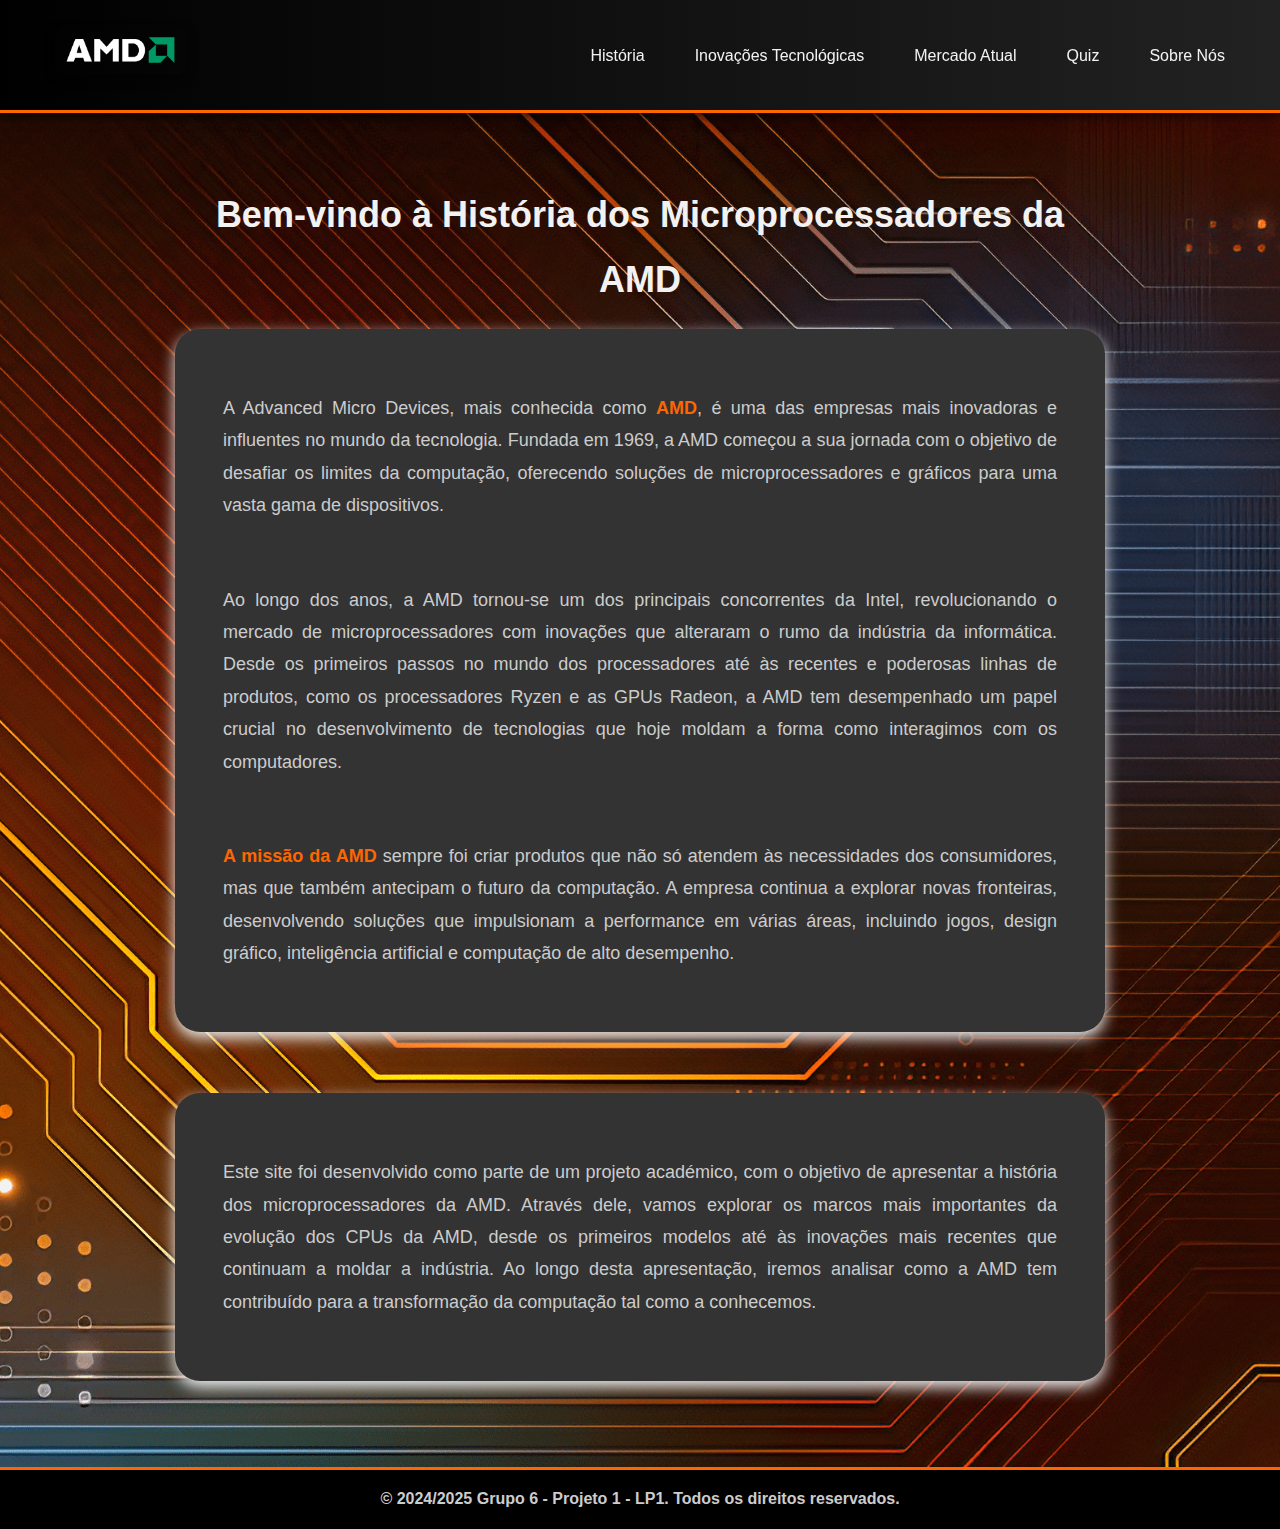
==== index.html @ 6d820e1d "Add content" ====
<!DOCTYPE html>
<html lang="pt">
    <head>
        <meta charset="UTF-8" />
        <meta name="author" content="Joaquim Silva, Peter Oliveira, Rui Maia, Hassen Leandro" />
        <meta name="viewport" content="width=device-width, initial-scale=1.0" />
        <meta name="description" content="Projeto académico sobre a história dos microprocessadores da AMD." />
        <meta name="keywords" content="AMD, microprocessadores, Ryzen, história da AMD" />
        <link rel="stylesheet" href="styles.css" />
        <link rel="icon" type="image/x-icon" href="images/favicon.png" />
        <title>História dos Microprocessadores da AMD</title>
    </head>
    <body>
        <header>
            <nav>
                <ul class="nav-left">
                    <li><a href="index.html" class="custom-button"><img class="logo" src="images/amd.png" alt="Logotipo da AMD" /></a></li>
                </ul>
                <input type="checkbox" id="menu-toggle" />
                <label for="menu-toggle" class="menu-icon">
                    <div></div>
                    <div></div>
                    <div></div>
                </label>
                <ul class="nav-right menu">
                    <li><a href="historia.html">História</a></li>
                    <li><a href="inovacoes.html">Inovações Tecnológicas</a></li>
                    <li><a href="mercado.html">Mercado Atual</a></li>
                    <li><a href="quiz.html">Quiz</a></li>
                    <li><a href="sobre.html">Sobre Nós</a></li>
                </ul>
            </nav>
        </header>
        <main>
            <article>
                <h1>Bem-vindo à História dos Microprocessadores da AMD</h1>
                <section>
                    <p>A Advanced Micro Devices, mais conhecida como <strong>AMD</strong>, é uma das empresas mais inovadoras e influentes no mundo da tecnologia. Fundada em 1969, a
                    AMD começou a sua jornada com o objetivo de desafiar os limites da computação, oferecendo soluções de microprocessadores e gráficos para uma vasta gama de dispositivos.</p>
                    <p>Ao longo dos anos, a AMD tornou-se um dos principais concorrentes da Intel, revolucionando o mercado de microprocessadores com inovações que alteraram o rumo da
                    indústria da informática. Desde os primeiros passos no mundo dos processadores até às recentes e poderosas linhas de produtos, como os processadores Ryzen e as
                    GPUs Radeon, a AMD tem desempenhado um papel crucial no desenvolvimento de tecnologias que hoje moldam a forma como interagimos com os computadores.</p>
                    <p><strong>A missão da AMD</strong> sempre foi criar produtos que não só atendem às necessidades dos consumidores, mas que também antecipam o futuro da
                    computação. A empresa continua a explorar novas fronteiras, desenvolvendo soluções que impulsionam a performance em várias áreas, incluindo jogos, design
                    gráfico, inteligência artificial e computação de alto desempenho.</p>
                </section>
                <br />
                <section>
                    <p>Este site foi desenvolvido como parte de um projeto académico, com o objetivo de apresentar a história dos microprocessadores da AMD. Através dele, vamos explorar
                    os marcos mais importantes da evolução dos CPUs da AMD, desde os primeiros modelos até às inovações mais recentes que continuam a moldar a indústria. Ao longo
                    desta apresentação, iremos analisar como a AMD tem contribuído para a transformação da computação tal como a conhecemos.</p>
                </section>
            </article>
        </main>
        <footer>
            <p>&copy; 2024/2025 Grupo 6 - Projeto 1 - LP1. Todos os direitos reservados.</p>
        </footer>
    </body>
</html>
---- styles.css ----
/* Remover todas os espaços dentro e fora da margem de todos os elementos */
* {
    margin: 0;
    /* Remove as margens de todos os elementos */
    padding: 0;
    /* Remove o padding (espaçamento interno) de todos os elementos */
}

html,
body {
    display: flex;
    /* Define o conteúdo do site como um container flexível */
    flex-direction: column;
    /* Organiza os elementos de forma vertical (em coluna) */
    scroll-padding-top: 225px;
}

/* Propriedades do Main */
main {
    flex: 1;
    /* Faz o main ocupar o restante do espaço disponível */
    display: flex;
    /* Define o container flexível para o conteúdo dentro de main */
    flex-direction: column;
    /* Organiza os elementos dentro do main em coluna (empilhados verticalmente) */
    padding: 20px; /* Adiciona espaçamento interno */
    background-image: url('images/tech2.png'); /* Adiciona o fundo (opcional) */
    background-size: cover; /* Faz a imagem cobrir todo o espaço do main */
    background-position: center; /* Centraliza a imagem */
    background-repeat: no-repeat; /* Evita repetição da imagem */
}

/* Propriedades do Body */
body {
    font-family: 'Roboto', sans-serif;
    /* Define a fonte como 'Roboto', com sans-serif como fallback */
    background-color: #1a1a1a;
    /* Cor de fundo do body: cinza escuro */
    color: #f2f2f2;
    /* Cor do texto: branco/clarinho */
    line-height: 1.8;
    /* Define a altura da linha do texto como 1.8 para melhorar a legibilidade */
    /* min-width: 450px;  Largura mínima do body */
    overflow-x: hidden;
    /* Impede que o conteúdo transborde horizontalmente */
    min-width: 410px;
}

/* Propriedades Header */
header {
    background: linear-gradient(90deg, #000, #222);
    /* Gradiente de fundo de preto a cinza escuro (90 graus) */
    padding: 15px 20px;
    /* Define o padding (espaçamento interno) em cima/embaixo de 15px e à esquerda/direita de 20px */
    border-bottom: 3px solid #ff6600;
    /* Borda inferior laranja para dar destaque */
    box-shadow: 0px 4px 10px rgba(0, 0, 0, 0.6);
    /* Sombra preta com 4px de desfoque vertical, 10px de espalhamento */
    position: sticky;
    /* Faz com que o cabeçalho permaneça fixo no topo ao rolar a página */
    top: 0;
    /* Defina a margem superior como 0, fixando o cabeçalho no topo */
    display: flex;
    /* Define o container flexível para os elementos dentro do header */
    justify-content: space-between;
    /* Distribui os itens de forma espaçada entre si */
    align-items: center;
    /* Alinha os itens verticalmente ao centro */
}


/* Propriedades da Nav Bar */
nav {
    display: flex;
    /* Define o conteúdo da barra de navegação como um container flexível */
    justify-content: space-between;
    /* Alinha os itens de forma espaçada entre si */
    align-items: center;
    /* Alinha os itens verticalmente ao centro */
    padding: 10px 20px;
    /* Adiciona 10px de padding superior e inferior, e 20px nas laterais */
    border-radius: 15px;
    /* Arredonda as bordas da barra de navegação */
    width: 100%;
    /* Faz com que a largura da barra de navegação ocupe toda a largura disponível */
}

/* Propriedades da Lista desordenada dentro da Nav Bar */
nav ul {
    list-style: none;
    /* Remove os pontos ou marcadores da lista */
    display: flex;
    /* Define o conteúdo da lista como um container flexível */
}

/* Propriedades do Menu à esquerda (Logo) */
.nav-left {
    flex: 1;
    /* Faz o item ocupar 1 parte do espaço disponível */
    max-width: 15%;
    /* Limita a largura máxima do menu à esquerda para 15% */
}

/* Propriedades da Imagem do Logo */
.nav-left img {
    max-height: 50px;
    /* Define a altura máxima da imagem do logo como 50px */
}

/* Estilos gerais para as listas */
ul {
    font-family: 'Roboto', sans-serif;
    /* Define a fonte como 'Roboto' para os itens da lista */
    font-size: 18px;
    /* Tamanho da fonte dos itens da lista */
    color: #f2f2f2;
    /* Cor cinza claro para o texto da lista */
}

/* Estilos específicos para a classe ul-inovacoes */
.ul-inovacoes {
    color: #f2f2f2;
    /* Cor do texto cinza claro */
    margin: 15px 0;
    /* Margem de 15px superior e inferior */
    line-height: 1.8;
    /* Define a altura da linha como 1.8 para maior espaçamento */
    text-align: justify;
    /* Alinha o texto de forma justificada */
    padding-left: 40px;
    /* Adiciona padding à esquerda */
    margin: 0;
    /* Remove as margens padrão */
}

/* Propriedades do Menu à direita */
.nav-right {
    flex: 2;
    /* Faz o item ocupar 2 partes do espaço disponível */
    justify-content: flex-end;
    /* Alinha os itens do menu à direita */
    gap: 20px;
    /* Adiciona 20px de distância entre os itens */
    align-items: center;
    /* Alinha os itens verticalmente ao centro */
}

/* Estilos para os links dentro do menu à direita */
.nav-right a {
    /* color: #f2f2f2; */
    /* Cor do texto dos links como branco */
    text-decoration: none;
    /* Remove o sublinhado dos links */
    font-size: 16px;
    /* Tamanho da fonte dos links */
    transition: color 0.3s ease;
    /* Transição suave para a cor do texto */
}

/* Estilos para o link ativo dentro do menu */
.nav-right .active {
    font-weight: bold;
    /* Deixa o texto em negrito para o link ativo */
}

/* Propriedades dos itens da lista dentro da nav */
/* nav ul li {
    margin: 0.5em; /* Margem de 0.5em entre os itens da lista
}*/

/* nav ul li:last-child {
    margin-right: 0;
    Remove a margem direita do último item da lista
}*/

/* Estilos para os links dentro da barra de navegação */
nav a {
    color: #f2f2f2;
    /* Cor de texto clara para os links */
    text-decoration: none;
    /* Remove o sublinhado dos links */
    font-size: 16px;
    /* Tamanho da fonte dos links */
    padding: 8px 15px;
    /* Padding interno de 8px verticalmente e 15px horizontalmente */
    border-radius: 5px;
    /* Bordas arredondadas nos links */
    transition: all 0.3s ease;
    /* Transição suave para todos os efeitos */
    position: relative;
    /* Define a posição como relativa para poder aplicar transformações */
    min-width: 200px;
}

/* Efeitos ao passar o mouse sobre os links */
nav a:hover {
    background-color: #f2f2f2;
    /* Fundo laranja ao passar o mouse */
    color: #000;
    /* Cor preta para o texto ao passar o mouse */
    transform: scale(1.05);
    /* Aumenta ligeiramente o tamanho do link ao passar o mouse */
}

/* Efeitos ao passar o mouse sobre o logo à esquerda */
.nav-left a:hover {
    background-color: transparent;
    /* Fundo transparente ao passar o mouse */
    color: #f2f2f2;
    /* Cor branca para o texto ao passar o mouse */
}

/* Estilos para o link ativo */
.active {
    background-color: #f2f2f2;
    /* Fundo laranja para o link ativo */
    color: #ff6600;
    /* Cor preta para o texto do link ativo */
}

/* Conteúdo principal */
article {
    max-width: 75%;
    /* Define a largura máxima do artigo para 80% da largura da página */
    margin: 20px auto;
    /* Adiciona margem de 20px em cima e embaixo, e centraliza horizontalmente */
    padding: 30px;
    /* Adiciona 30px de espaço interno */
    border-radius: 15px;
    /* Bordas arredondadas */
    /* background: linear-gradient(145deg, #333, #1a1a1a); Fundo comentado, degradê cinza */
    /* opacity: 0.5; */
}

article h1 {
    text-align: center;
    /* Alinha o título principal ao centro */
    font-size: 36px;
    /* Tamanho da fonte do título */
    color: #f2f2f2;
    /* Cor laranja para o título */
    margin-bottom: 15px;
    /* Adiciona margem inferior ao título */
}

article h2 {
    text-align: center;
    /* Alinha o subtítulo ao centro */
    font-size: 28px;
    /* Tamanho da fonte do subtítulo */
    color: #f2f2f2;
    /* Cor laranja para o subtítulo */
    margin-bottom: 10px;
    /* Adiciona margem inferior ao subtítulo */
}

strong {
    color: #ff6600;
    /* Deixa o texto em negrito com a cor laranja */
}

/* Estilos para as seções */
section {
    background: #333;
    /* Cor de fundo cinza escuro para a seção */
    border-radius: 25px;
    /* Bordas arredondadas */
    padding: 3em;
    /* Adiciona 3em de espaço interno */
    box-shadow: 0px 6px 15px /* #ff6600 */ #f2f2f2;
    /* Sombra laranja ao redor da seção */
    margin: 1em auto;
    /* Margem superior e inferior de 1em, centralizando a seção */
    display: flex;
    /* Usando flexbox para disposição dos itens */
    flex-direction: column;
    /* Organiza os itens em uma coluna */
    gap: 2em;
    /* Espaço entre os blocos dentro da seção */
}

section p {
    font-size: 18px;
    /* Tamanho da fonte dos parágrafos dentro da seção */
    color: #cccccc;
    /* Cor do texto cinza claro */
    margin: 15px 0;
    /* Margem superior e inferior de 15px */
    line-height: 1.8;
    /* Espaçamento entre as linhas de texto */
    text-align: justify;
    /* Alinha o texto justificado */
}

section h3 {
    text-align: center;
    /* Alinha o cabeçalho da seção ao centro */
    color: #ff6600;
    /* Cor laranja para o cabeçalho */
}

/* Estilos para os blocos dentro das seções */
.block {
    display: flex;
    /* Flexbox para alinhamento dos itens */
    align-items: center;
    /* Alinha os itens verticalmente ao centro */
    flex-wrap: nowrap;
    align-content: center;
    gap: 1em;
    /* Espaço entre a imagem e o texto */
    text-align: left;
    /* Alinha o texto à esquerda */
}

.block img {
    max-width: 150px;
    /* Largura da imagem */
    height: auto;
    /* Mantém a proporção da imagem */
    border-radius: 5px;
    /* Bordas arredondadas para a imagem */
    box-shadow: 0px 4px 10px rgba(0, 0, 0, 0.5);
    /* Sombra suave ao redor da imagem */
}

.block p {
    font-size: 18px;
    /* Tamanho da fonte dos parágrafos dentro da seção */
    color: #cccccc;
    /* Cor do texto cinza claro */
    margin: 15px 0 15px 30px;
    /* Margem superior e inferior de 15px */
    line-height: 1.8;
    /* Espaçamento entre as linhas de texto */
    text-align: justify;
    /* Alinha o texto justificado */
}

.block a {
    color: #ff6600;
    text-decoration: none;
}

.block a:hover {
    color: #f1f1f1;
}

/*  Rodapé  */
footer {
    text-align: center;
    /* Alinha o texto ao centro */
    font-weight: bold;
    /* Define o texto do rodapé como em negrito */
    background: #000;
    /* Cor de fundo preta */
    padding: 15px;
    /* Espaçamento interno */
    color: #cccccc;
    /* Cor do texto no rodapé */
    border-top: 3px solid #ff6600;
    /* Borda superior laranja para o rodapé */
}

footer p {
    margin: 0;
    /* Remove a margem do parágrafo dentro do rodapé */
}


/* Estilos para as imagens  */
img {
    border-radius: 10px;
    /* Bordas arredondadas nas imagens */
    box-shadow: 0px 0px 10px rgba(0, 0, 0, 0.5);
    /* Sombra suave ao redor da imagem */
    max-width: 100%;
    /* Limita a largura das imagens ao tamanho máximo disponível */
    max-height: auto;
    /* Mantém a proporção da altura da imagem */
}

figcaption {
    text-align: center;
    /* Alinha as legendas das imagens ao centro */
}


/* Estilo para o logotipo */
.logo {
    min-width: 100px;
    /* Garante que a imagem ocupe toda a largura disponível */
    height: auto;
    /* Ajusta a altura automaticamente para manter a proporção */
    border-radius: 10px;
    /* Arredonda os cantos da imagem */
    box-shadow: 0px 4px 10px rgba(0, 0, 0, 0.5);
    /* Aplica uma sombra na imagem */
    transition: transform 0.3s ease;
    /* Animação de transição para o efeito hover */
}

/* Efeito de zoom ao passar o mouse sobre o logotipo */
.logo:hover {
    transform: scale(1.2);
    /* Aumenta o tamanho da imagem quando o mouse está sobre ela */
}

/* Estilo para o quiz */
#quiz {
    max-width: 40%;
    /* Limita a largura máxima do quiz a 40% da largura disponível */
}

/* Estilo para os inputs do quiz */
#quiz input {
    cursor: pointer;
    /* Muda o cursor para um ponteiro ao passar sobre os inputs */
}

/* Estilo da resposta correta/errada */
.correct-answer {
    display: none;
    /* Esconde a resposta correta ou errada inicialmente */
    margin-top: 10px;
    margin-bottom: 10px;
    padding: 10px;
    border-radius: 5px;
    font-weight: bold;
    /* Deixa o texto mais em negrito */
}

/* Resposta correta (verde) */
.correct-answer.correct {
    background-color: #4caf50;
    /* Cor de fundo verde para indicar resposta correta */
    color: #fff;
    /* Cor do texto branca */
}

/* Resposta incorreta (vermelho) */
.correct-answer.incorrect {
    background-color: #f44336;
    /* Cor de fundo vermelha para indicar resposta incorreta */
    color: #fff;
    /* Cor do texto branca */
}

/* Exibe a resposta correta/errada quando o input de rádio é selecionado */
input[type="radio"]:checked+label+.correct-answer {
    display: block;
}

/* Impede a interação com outros inputs de rádio após selecionar um */
section:has(input[type="radio"]:checked) input[type="radio"] {
    pointer-events: none;
    /* Impede a interação com outros inputs */
    opacity: 0;
    /* Torna os inputs invisíveis */
    cursor: not-allowed;
    /* Exibe um cursor de "não permitido" */
}

/* Estilo para os blocos da linha do tempo */
.timeline-block {
    display: flex;
    /* Exibe os elementos como flex containers */
    align-items: center;
    /* Alinha os itens verticalmente ao centro */
    gap: 1em;
    /* Espaço de 1em entre imagem e texto */
    text-align: left;
    /* Alinha o texto à esquerda */
}

/* Estilo das imagens dentro dos blocos da linha do tempo */
.timeline-block img {
    width: 350px;
    /* Define a largura das imagens */
    height: auto;
    /* Ajusta a altura automaticamente para manter a proporção */
    border-radius: 5px;
    /* Arredonda os cantos das imagens */
    box-shadow: 0px 4px 10px rgba(0, 0, 0, 0.5);
    /* Aplica uma sombra nas imagens */
}

/* Estilo específico para a classe 'historia' */
.historia {
    margin: 20px auto;
    /* Adiciona uma margem à esquerda */
}

/* Estilo para a linha do tempo fixa à direita */
aside.timeline {
    padding: 10px;
    /* Adiciona preenchimento dentro do aside */
    position: fixed;
    /* Fixa a posição na tela */
    left: 5px;
    /* Posiciona à esquerda */
    top: 50%;
    /* Posiciona ao meio verticalmente */
    overflow-y: auto;
    /* Permite o scroll vertical */
    /* background-color: rgba(255, 255, 255, 0.5); */
    padding: 10px 0;
    text-align: center;
    border-radius: 15px;
    margin-left: 5px;
}

/* Estilo para os links da linha do tempo */
aside.timeline ul {
    list-style: none;
    /* Remove os marcadores da lista */
    text-align: center;
    /* Centraliza o texto dos links */
}

aside.timeline ul li {
    margin-bottom: 10px;
    /* Adiciona um espaçamento abaixo de cada item da lista */
}

/* Estilo dos links da linha do tempo */
aside.timeline ul li a {
    color: #f2f2f2;
    /* Cor de texto branca */
    text-decoration: none;
    /* Remove o sublinhado dos links */
    font-size: 16px;
    /* Define o tamanho da fonte */
    padding: 8px 15px;
    /* Adiciona preenchimento dentro do link */
    border-radius: 5px;
    /* Arredonda os cantos do link */
    transition: all 0.3s ease;
    /* Animação suave para todos os estados */
    position: relative;
    /* Define a posição relativa para efeitos de sobreposição */
}

/* Efeito de hover nos links */
aside.timeline ul li a:hover {
    background-color: #f1f1f1;
    /* Cor de fundo laranja para efeito de hover */
    color: #000;
    /* Cor do texto preta no hover */
}

/* Hidden Checkbox */
#menu-toggle {
    display: none;
}

#menu-toggle-2 {
    display: none;
}



.hide {
    display: none;
}

#foto {
    border-radius: 50%;
    max-width: 150px;
}

.li-about {
    list-style: none;
}

/* Quando a largura do monitor for inferior a 1024px */
@media (max-width:
    /*600px*/
    1024px) {

    /* Estilo para as barras do menu hamburguer */
    .menu-icon div {
        width: 30px;
        /* Define a largura das barras */
        height: 4px;
        /* Define a altura das barras */
        background-color: #ff6600;
        /* Cor branca para as barras */
    }

    /* Exibe o menu quando o checkbox está marcado */
    #menu-toggle:checked+.menu-icon+.nav-right {
        display: block;
        /* Exibe o menu */
    }

    #menu-toggle-2:checked+.menu-icon+.topics {
        display: block;
        /* Exibe o menu */
    }

    /* Menu Icon Styles */
    .menu-icon {
        width: 30px;
        height: 30px;
        cursor: pointer;
        display: flex;
        flex-direction: column;
        justify-content: space-between;
    }

    /* Dropdown Menu */
    .menu {
        display: none;
        position: absolute;
        top: 90px;
        right: 0;
        max-width: 300px;
        /* background-color: rgba(255, 255, 255, 0.5); */
        background-color: rgba(255, 102, 0, 0.2);
        box-shadow: 0px 4px 6px rgba(0, 0, 0, 0.1);
        padding: 10px 0;
        text-align: center;
        border-radius: 15px;
    }

    .menu a {
        display: block;
        padding: 10px 20px;
        text-decoration: none;
        font-size: 18px;
        margin: 15px;
    }

    .menu a:hover {
        background-color: #f1f1f1;
    }

    /* Show Menu on Checkbox Toggle */
    #menu-toggle:checked~.menu {
        display: block;
    }

    #menu-toggle-2:checked~.menu {
        display: block;
    }

    /* Animate Menu Icon */
    #menu-toggle:checked+.menu-icon div:nth-child(1) {
        transform: rotate(45deg) translate(0px, 18px);
        margin-left: 12px;
    }

    #menu-toggle:checked+.menu-icon div:nth-child(2) {
        opacity: 0;
    }

    #menu-toggle:checked+.menu-icon div:nth-child(3) {
        transform: rotate(-45deg) translate(0px, -18px);
        margin-left: 12px;
    }

    /* Animate Menu Icon */
    #menu-toggle-2:checked+.menu-icon div:nth-child(1) {
        transform: rotate(45deg) translate(0px, 18px);
        margin-left: 12px;
    }

    #menu-toggle-2:checked+.menu-icon div:nth-child(2) {
        opacity: 0;
    }

    #menu-toggle-2:checked+.menu-icon div:nth-child(3) {
        transform: rotate(-45deg) translate(0px, -18px);
        margin-left: 12px;
    }

    .nav-right {
        display: none;
        /* Esconde a navegação à direita */
        width: 100%;
        /* Ocupa toda a largura disponível */
        text-align: center;
        /* Centraliza o conteúdo */
        margin-top: 10px;
        /* Adiciona uma margem superior */
    }

    .topics {
        display: none;
        /* Esconde a navegação à direita */
        width: 100%;
        /* Ocupa toda a largura disponível */
        text-align: center;
        /* Centraliza o conteúdo */
        margin-top: 10px;
        /* Adiciona uma margem superior */
    }

    .menu-icon {
        display: flex;
        /* Exibe o menu hamburguer para dispositivos móveis */
    }

    #menu-toggle:checked+.menu-icon+.nav-right {
        display: block;
        /* Exibe a navegação quando o menu hamburguer for ativado */
    }

    #menu-toggle-2:checked+.menu-icon+.topics {
        display: block;
        /* Exibe a navegação quando o menu hamburguer for ativado */
    }

    .block {
        display: block;
        /* Exibe os blocos como elementos de bloco */
        text-align: center;
        /* Centraliza o texto dentro dos blocos */
    }

    .block img {
        max-width: 150px;
    }

    #quiz {
        max-width: 80%;
        /* Limita a largura máxima do quiz para 80% */
    }

    article {
        max-width: 90%;
        /* Ajusta a largura máxima do artigo para 90% */
    }

    section {
        padding: 1em;
        /* Diminui o preenchimento das seções */
    }

    aside.timeline {
        top: auto;
        margin-left: auto;
        margin-right: auto;
        width: 15%;
    }

    aside.timeline ul li a {
        padding: 5px;
        font-size: 0.8em;
    }

    .backgroud {
        background-color: rgba(255, 102, 0, 0.2);
        box-shadow: 0px 4px 6px rgba(0, 0, 0, 0.1);
        padding: 10px 0;
        text-align: center;
        border-radius: 15px;
    }
}

/* Esconde o checkbox que controla o menu hamburguer */
#menu-toggle {
    display: none;
}
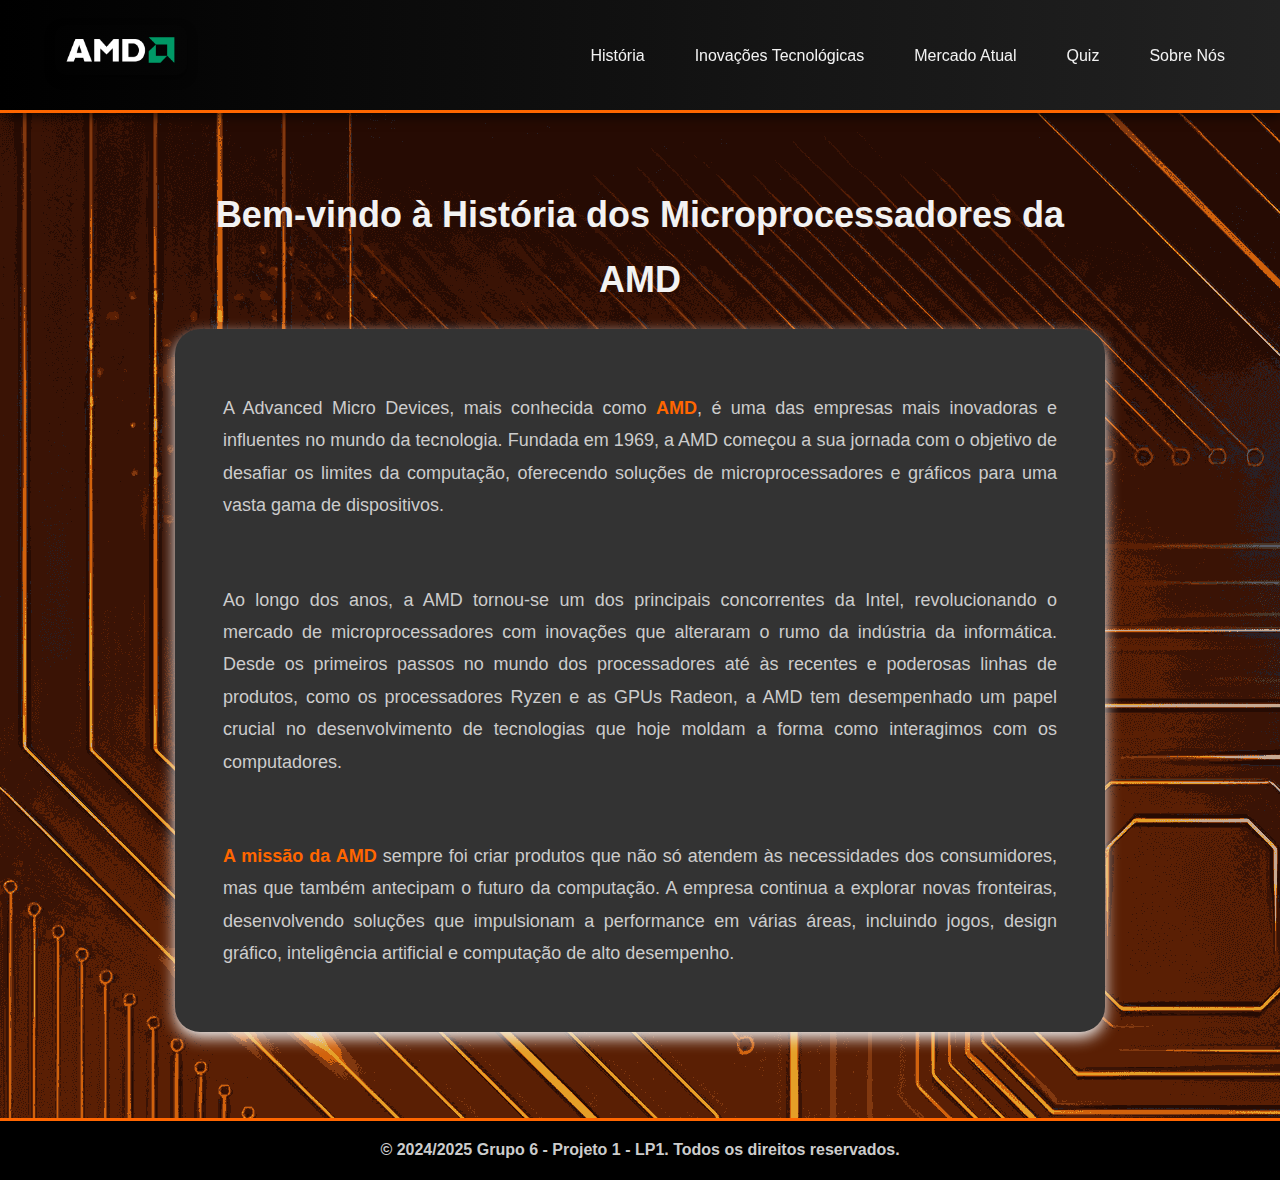
==== commit 338bfad9: "Fix Index.html" ====
--- a/index.html
+++ b/index.html
@@ -44,12 +44,12 @@
                     computação. A empresa continua a explorar novas fronteiras, desenvolvendo soluções que impulsionam a performance em várias áreas, incluindo jogos, design
                     gráfico, inteligência artificial e computação de alto desempenho.</p>
                 </section>
-                <br />
+<!--                 <br />
                 <section>
                     <p>Este site foi desenvolvido como parte de um projeto académico, com o objetivo de apresentar a história dos microprocessadores da AMD. Através dele, vamos explorar
                     os marcos mais importantes da evolução dos CPUs da AMD, desde os primeiros modelos até às inovações mais recentes que continuam a moldar a indústria. Ao longo
                     desta apresentação, iremos analisar como a AMD tem contribuído para a transformação da computação tal como a conhecemos.</p>
-                </section>
+                </section> -->
             </article>
         </main>
         <footer>
--- a/styles.css
+++ b/styles.css
@@ -25,9 +25,9 @@
     /* Organiza os elementos dentro do main em coluna (empilhados verticalmente) */
     padding: 20px; /* Adiciona espaçamento interno */
     background-image: url('images/tech2.png'); /* Adiciona o fundo (opcional) */
-    background-size: cover; /* Faz a imagem cobrir todo o espaço do main */
-    background-position: center; /* Centraliza a imagem */
-    background-repeat: no-repeat; /* Evita repetição da imagem */
+    /* background-size: cover;  Faz a imagem cobrir todo o espaço do main */
+    /* background-position: center;  Centraliza a imagem */
+    /* background-repeat: no-repeat; Evita repetição da imagem */
 }
 
 /* Propriedades do Body */
@@ -558,8 +558,6 @@
     display: none;
 }
 
-
-
 .hide {
     display: none;
 }
@@ -584,7 +582,7 @@
         /* Define a largura das barras */
         height: 4px;
         /* Define a altura das barras */
-        background-color: #ff6600;
+        background-color: #f1f1f1;
         /* Cor branca para as barras */
     }
 
@@ -616,8 +614,8 @@
         top: 90px;
         right: 0;
         max-width: 300px;
-        /* background-color: rgba(255, 255, 255, 0.5); */
-        background-color: rgba(255, 102, 0, 0.2);
+        background-color: rgba(255, 255, 255, 0.5);
+        /* background-color: rgba(255, 102, 0, 0.2); */
         box-shadow: 0px 4px 6px rgba(0, 0, 0, 0.1);
         padding: 10px 0;
         text-align: center;
@@ -751,7 +749,8 @@
     }
 
     .backgroud {
-        background-color: rgba(255, 102, 0, 0.2);
+        background-color: rgba(255, 255, 255, 0.5);
+        /* background-color: rgba(255, 102, 0, 0.2); */
         box-shadow: 0px 4px 6px rgba(0, 0, 0, 0.1);
         padding: 10px 0;
         text-align: center;
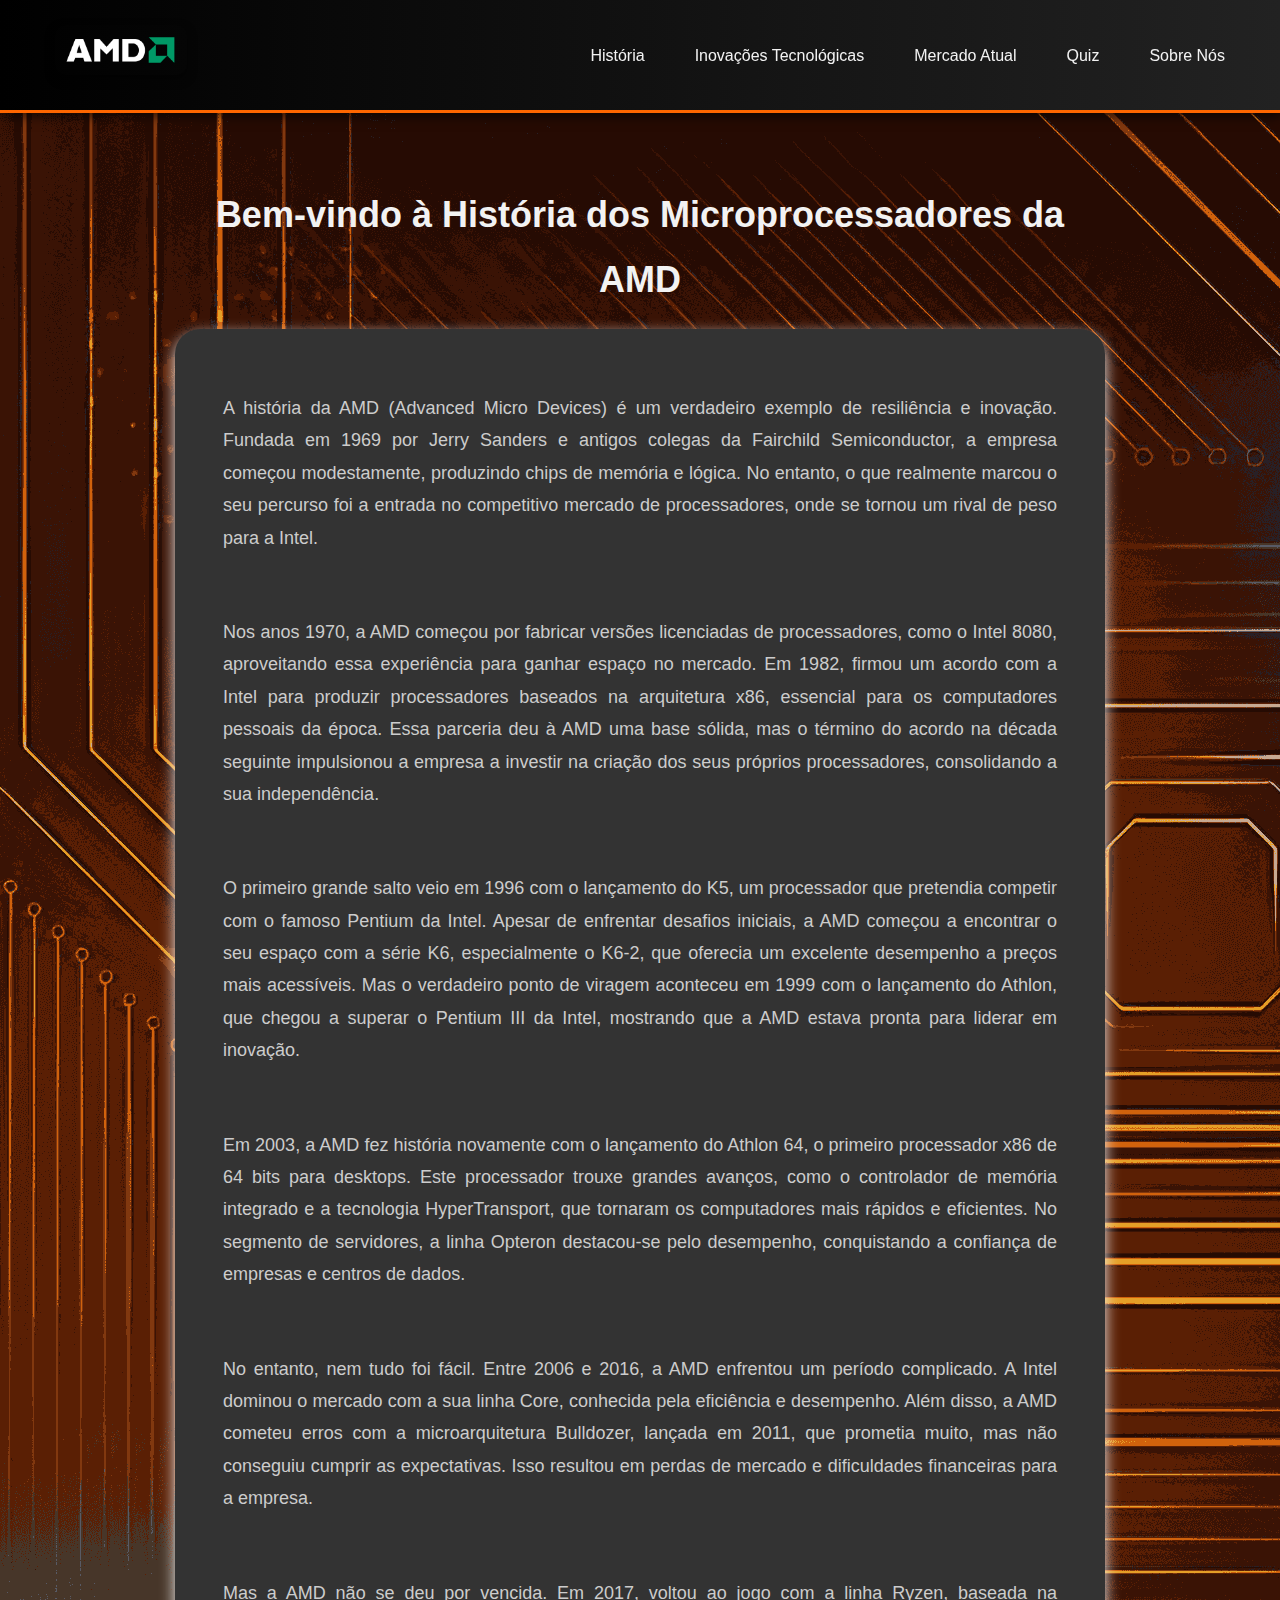
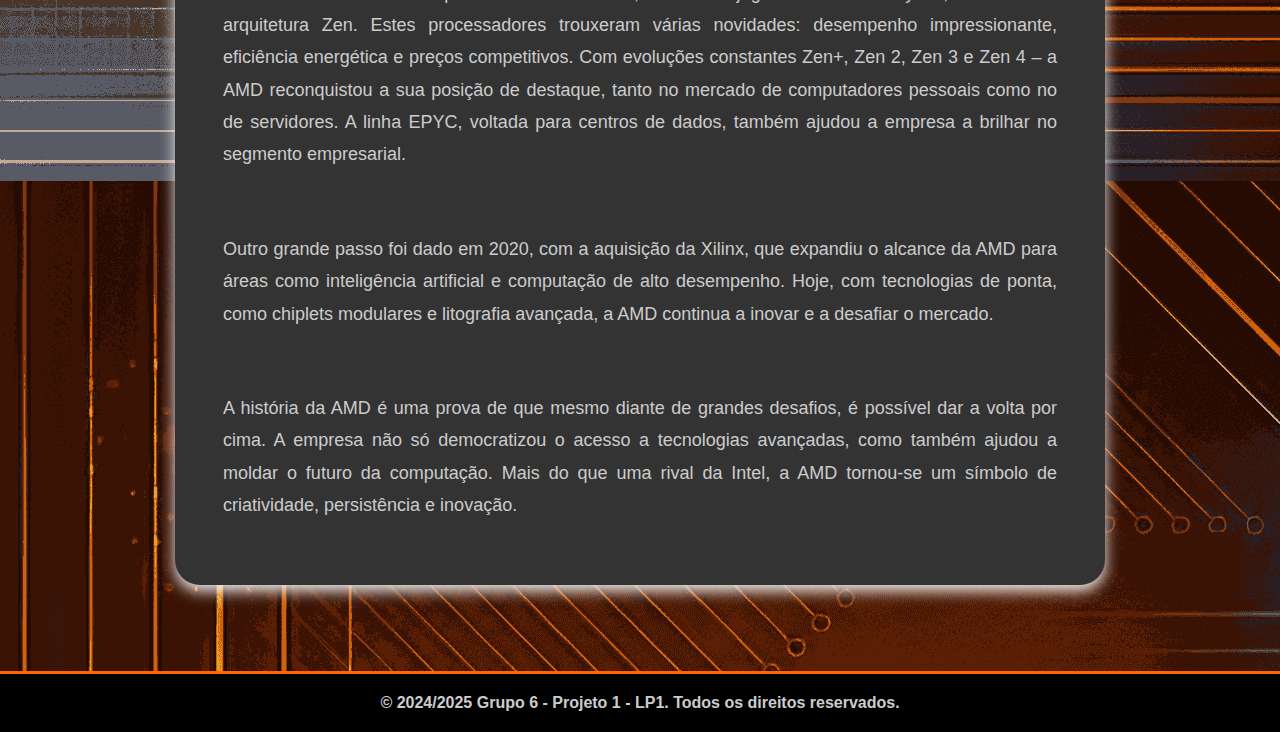
==== commit 82955204: "Add content" ====
--- a/index.html
+++ b/index.html
@@ -35,21 +35,39 @@
             <article>
                 <h1>Bem-vindo à História dos Microprocessadores da AMD</h1>
                 <section>
-                    <p>A Advanced Micro Devices, mais conhecida como <strong>AMD</strong>, é uma das empresas mais inovadoras e influentes no mundo da tecnologia. Fundada em 1969, a
-                    AMD começou a sua jornada com o objetivo de desafiar os limites da computação, oferecendo soluções de microprocessadores e gráficos para uma vasta gama de dispositivos.</p>
-                    <p>Ao longo dos anos, a AMD tornou-se um dos principais concorrentes da Intel, revolucionando o mercado de microprocessadores com inovações que alteraram o rumo da
-                    indústria da informática. Desde os primeiros passos no mundo dos processadores até às recentes e poderosas linhas de produtos, como os processadores Ryzen e as
-                    GPUs Radeon, a AMD tem desempenhado um papel crucial no desenvolvimento de tecnologias que hoje moldam a forma como interagimos com os computadores.</p>
-                    <p><strong>A missão da AMD</strong> sempre foi criar produtos que não só atendem às necessidades dos consumidores, mas que também antecipam o futuro da
-                    computação. A empresa continua a explorar novas fronteiras, desenvolvendo soluções que impulsionam a performance em várias áreas, incluindo jogos, design
-                    gráfico, inteligência artificial e computação de alto desempenho.</p>
+                    <p>A história da AMD (Advanced Micro Devices) é um verdadeiro exemplo de resiliência e inovação. Fundada em 1969 por 
+                        Jerry Sanders e antigos colegas da Fairchild Semiconductor, a empresa começou modestamente, produzindo chips de memória e 
+                        lógica. No entanto, o que realmente marcou o seu percurso foi a entrada no competitivo mercado de processadores, onde se 
+                        tornou um rival de peso para a Intel.</p>
+                    <p>Nos anos 1970, a AMD começou por fabricar versões licenciadas de processadores, como o Intel 8080, aproveitando essa 
+                        experiência para ganhar espaço no mercado. Em 1982, firmou um acordo com a Intel para produzir processadores baseados 
+                        na arquitetura x86, essencial para os computadores pessoais da época. Essa parceria deu à AMD uma base sólida, mas o 
+                        término do acordo na década seguinte impulsionou a empresa a investir na criação dos seus próprios processadores, 
+                        consolidando a sua independência.</p>
+                    <p>O primeiro grande salto veio em 1996 com o lançamento do K5, um processador que pretendia competir com o famoso Pentium da 
+                        Intel. Apesar de enfrentar desafios iniciais, a AMD começou a encontrar o seu espaço com a série K6, especialmente o K6-2, 
+                        que oferecia um excelente desempenho a preços mais acessíveis. Mas o verdadeiro ponto de viragem aconteceu em 1999 com o 
+                        lançamento do Athlon, que chegou a superar o Pentium III da Intel, mostrando que a AMD estava pronta para liderar em 
+                        inovação.</p>
+                    <p>Em 2003, a AMD fez história novamente com o lançamento do Athlon 64, o primeiro processador x86 de 64 bits para desktops. 
+                        Este processador trouxe grandes avanços, como o controlador de memória integrado e a tecnologia HyperTransport, que tornaram os 
+                        computadores mais rápidos e eficientes. No segmento de servidores, a linha Opteron destacou-se pelo desempenho, conquistando a 
+                        confiança de empresas e centros de dados.</p>
+                    <p>No entanto, nem tudo foi fácil. Entre 2006 e 2016, a AMD enfrentou um período complicado. A Intel dominou o mercado com a sua 
+                        linha Core, conhecida pela eficiência e desempenho. Além disso, a AMD cometeu erros com a microarquitetura Bulldozer, lançada 
+                        em 2011, que prometia muito, mas não conseguiu cumprir as expectativas. Isso resultou em perdas de mercado e dificuldades 
+                        financeiras para a empresa.</p>
+                    <p>Mas a AMD não se deu por vencida. Em 2017, voltou ao jogo com a linha Ryzen, baseada na arquitetura Zen. Estes processadores 
+                        trouxeram várias novidades: desempenho impressionante, eficiência energética e preços competitivos. Com evoluções constantes 
+                        Zen+, Zen 2, Zen 3 e Zen 4 – a AMD reconquistou a sua posição de destaque, tanto no mercado de computadores pessoais como no de 
+                        servidores. A linha EPYC, voltada para centros de dados, também ajudou a empresa a brilhar no segmento empresarial.</p>
+                    <p>Outro grande passo foi dado em 2020, com a aquisição da Xilinx, que expandiu o alcance da AMD para áreas como inteligência 
+                        artificial e computação de alto desempenho. Hoje, com tecnologias de ponta, como chiplets modulares e litografia avançada, 
+                        a AMD continua a inovar e a desafiar o mercado.</p>
+                    <p>A história da AMD é uma prova de que mesmo diante de grandes desafios, é possível dar a volta por cima. 
+                        A empresa não só democratizou o acesso a tecnologias avançadas, como também ajudou a moldar o futuro da computação. 
+                        Mais do que uma rival da Intel, a AMD tornou-se um símbolo de criatividade, persistência e inovação.</p>
                 </section>
-<!--                 <br />
-                <section>
-                    <p>Este site foi desenvolvido como parte de um projeto académico, com o objetivo de apresentar a história dos microprocessadores da AMD. Através dele, vamos explorar
-                    os marcos mais importantes da evolução dos CPUs da AMD, desde os primeiros modelos até às inovações mais recentes que continuam a moldar a indústria. Ao longo
-                    desta apresentação, iremos analisar como a AMD tem contribuído para a transformação da computação tal como a conhecemos.</p>
-                </section> -->
             </article>
         </main>
         <footer>
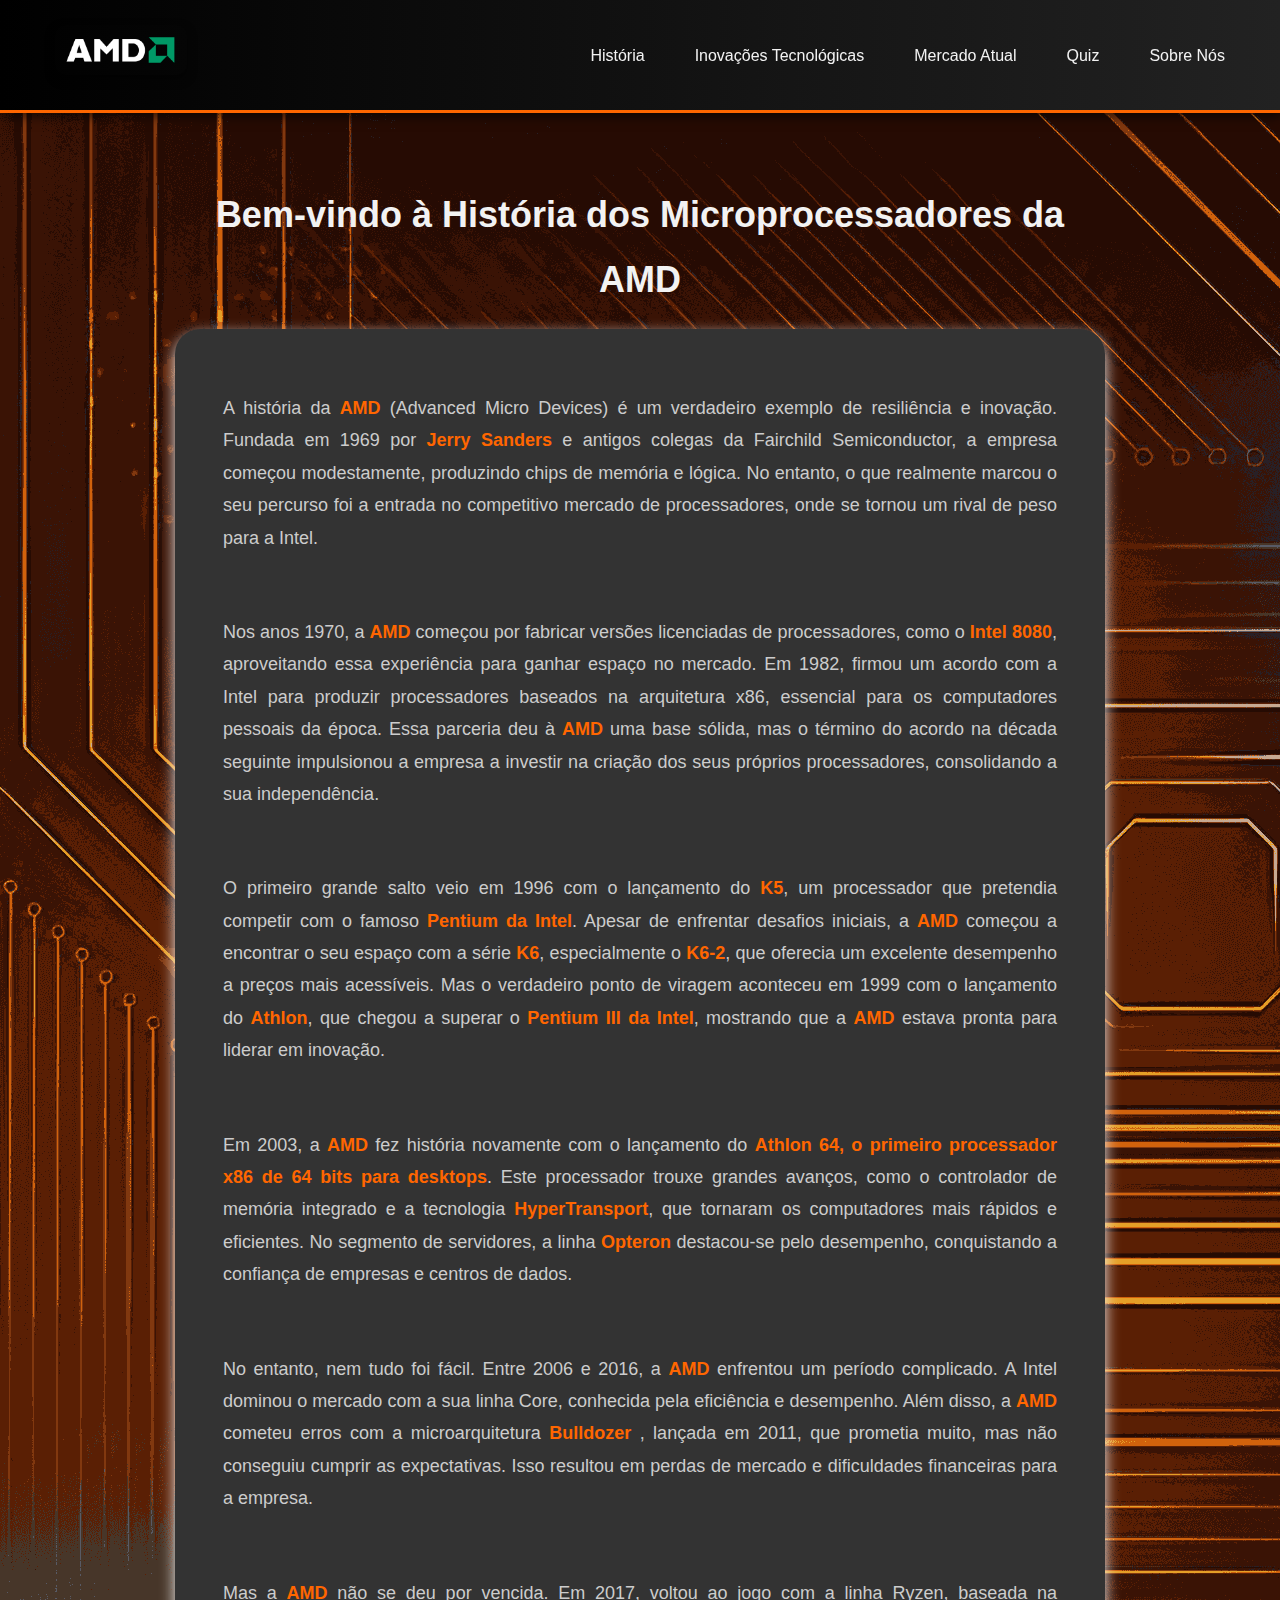
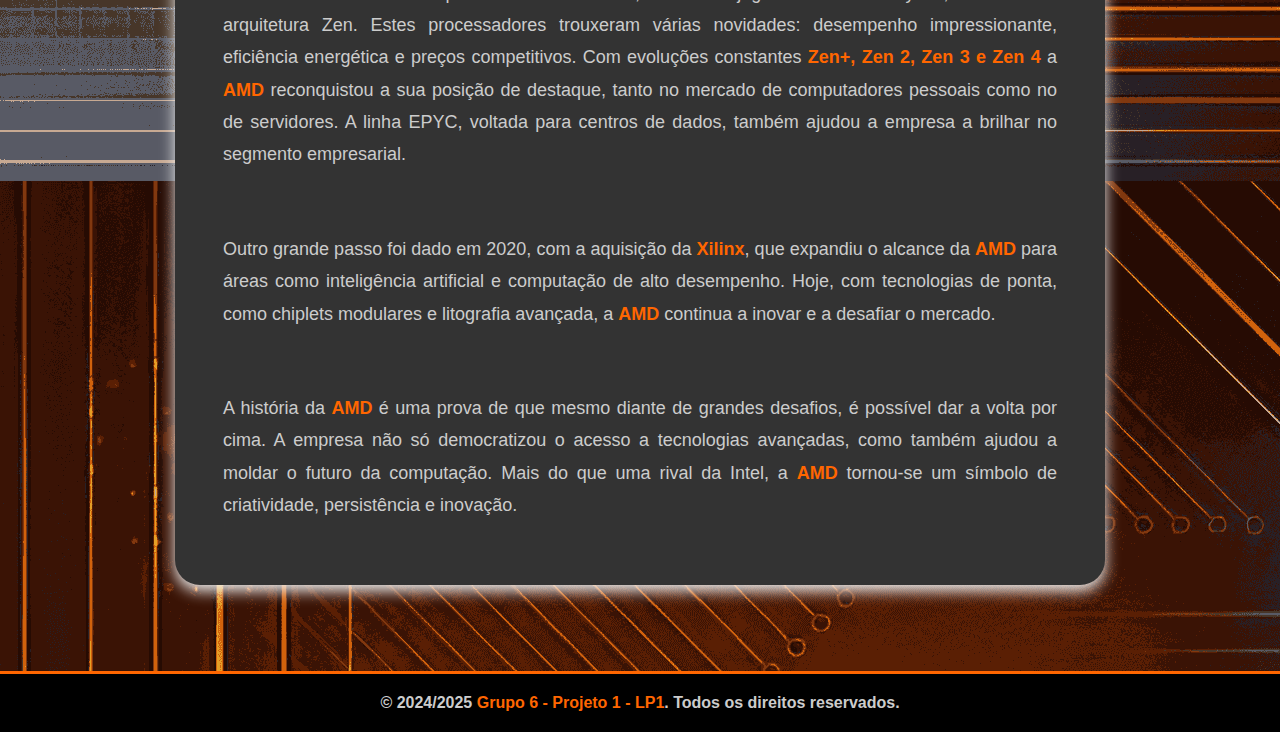
==== commit be41ef65: "update timeline logo, quiz" ====
--- a/index.html
+++ b/index.html
@@ -35,43 +35,44 @@
             <article>
                 <h1>Bem-vindo à História dos Microprocessadores da AMD</h1>
                 <section>
-                    <p>A história da AMD (Advanced Micro Devices) é um verdadeiro exemplo de resiliência e inovação. Fundada em 1969 por 
-                        Jerry Sanders e antigos colegas da Fairchild Semiconductor, a empresa começou modestamente, produzindo chips de memória e 
+                    <p>A história da <strong>AMD</strong> (Advanced Micro Devices) é um verdadeiro exemplo de resiliência e inovação. Fundada em 1969 por 
+                        <strong>Jerry Sanders</strong> e antigos colegas da Fairchild Semiconductor, a empresa começou modestamente, produzindo chips de memória e 
                         lógica. No entanto, o que realmente marcou o seu percurso foi a entrada no competitivo mercado de processadores, onde se 
                         tornou um rival de peso para a Intel.</p>
-                    <p>Nos anos 1970, a AMD começou por fabricar versões licenciadas de processadores, como o Intel 8080, aproveitando essa 
+                    <p>Nos anos 1970, a <strong>AMD</strong> começou por fabricar versões licenciadas de processadores, como o <strong>Intel 8080</strong>, aproveitando essa 
                         experiência para ganhar espaço no mercado. Em 1982, firmou um acordo com a Intel para produzir processadores baseados 
-                        na arquitetura x86, essencial para os computadores pessoais da época. Essa parceria deu à AMD uma base sólida, mas o 
+                        na arquitetura x86, essencial para os computadores pessoais da época. Essa parceria deu à <strong>AMD</strong> uma base sólida, mas o 
                         término do acordo na década seguinte impulsionou a empresa a investir na criação dos seus próprios processadores, 
                         consolidando a sua independência.</p>
-                    <p>O primeiro grande salto veio em 1996 com o lançamento do K5, um processador que pretendia competir com o famoso Pentium da 
-                        Intel. Apesar de enfrentar desafios iniciais, a AMD começou a encontrar o seu espaço com a série K6, especialmente o K6-2, 
+                    <p>O primeiro grande salto veio em 1996 com o lançamento do <strong>K5</strong>, um processador que pretendia competir com o famoso <strong>Pentium da 
+                        Intel</strong>. Apesar de enfrentar desafios iniciais, a <strong>AMD</strong> começou a encontrar o seu espaço com a série <strong>K6</strong>, especialmente o <strong>K6-2</strong>, 
                         que oferecia um excelente desempenho a preços mais acessíveis. Mas o verdadeiro ponto de viragem aconteceu em 1999 com o 
-                        lançamento do Athlon, que chegou a superar o Pentium III da Intel, mostrando que a AMD estava pronta para liderar em 
+                        lançamento do <strong>Athlon</strong>, que chegou a superar o <strong>Pentium III da Intel</strong>, mostrando que a <strong>AMD</strong> estava pronta para liderar em 
                         inovação.</p>
-                    <p>Em 2003, a AMD fez história novamente com o lançamento do Athlon 64, o primeiro processador x86 de 64 bits para desktops. 
-                        Este processador trouxe grandes avanços, como o controlador de memória integrado e a tecnologia HyperTransport, que tornaram os 
-                        computadores mais rápidos e eficientes. No segmento de servidores, a linha Opteron destacou-se pelo desempenho, conquistando a 
+                    <p>Em 2003, a <strong>AMD</strong> fez história novamente com o lançamento do <strong>Athlon 64, o primeiro processador x86 de 64 bits para desktops</strong>. 
+                        Este processador trouxe grandes avanços, como o controlador de memória integrado e a tecnologia <strong>HyperTransport</strong>, que tornaram os 
+                        computadores mais rápidos e eficientes. No segmento de servidores, a linha <strong>Opteron</strong> destacou-se pelo desempenho, conquistando a 
                         confiança de empresas e centros de dados.</p>
-                    <p>No entanto, nem tudo foi fácil. Entre 2006 e 2016, a AMD enfrentou um período complicado. A Intel dominou o mercado com a sua 
-                        linha Core, conhecida pela eficiência e desempenho. Além disso, a AMD cometeu erros com a microarquitetura Bulldozer, lançada 
+                    <p>No entanto, nem tudo foi fácil. Entre 2006 e 2016, a <strong>AMD</strong> enfrentou um período complicado. A Intel dominou o mercado com a sua 
+                        linha Core, conhecida pela eficiência e desempenho. Além disso, a <strong>AMD</strong> cometeu erros com a microarquitetura 
+                        <strong>Bulldozer</strong> , lançada 
                         em 2011, que prometia muito, mas não conseguiu cumprir as expectativas. Isso resultou em perdas de mercado e dificuldades 
                         financeiras para a empresa.</p>
-                    <p>Mas a AMD não se deu por vencida. Em 2017, voltou ao jogo com a linha Ryzen, baseada na arquitetura Zen. Estes processadores 
+                    <p>Mas a <strong>AMD</strong> não se deu por vencida. Em 2017, voltou ao jogo com a linha Ryzen, baseada na arquitetura Zen. Estes processadores 
                         trouxeram várias novidades: desempenho impressionante, eficiência energética e preços competitivos. Com evoluções constantes 
-                        Zen+, Zen 2, Zen 3 e Zen 4 – a AMD reconquistou a sua posição de destaque, tanto no mercado de computadores pessoais como no de 
+                        <strong>Zen+, Zen 2, Zen 3 e Zen 4</strong> a <strong>AMD</strong> reconquistou a sua posição de destaque, tanto no mercado de computadores pessoais como no de 
                         servidores. A linha EPYC, voltada para centros de dados, também ajudou a empresa a brilhar no segmento empresarial.</p>
-                    <p>Outro grande passo foi dado em 2020, com a aquisição da Xilinx, que expandiu o alcance da AMD para áreas como inteligência 
+                    <p>Outro grande passo foi dado em 2020, com a aquisição da <strong>Xilinx</strong>, que expandiu o alcance da <strong>AMD</strong> para áreas como inteligência 
                         artificial e computação de alto desempenho. Hoje, com tecnologias de ponta, como chiplets modulares e litografia avançada, 
-                        a AMD continua a inovar e a desafiar o mercado.</p>
-                    <p>A história da AMD é uma prova de que mesmo diante de grandes desafios, é possível dar a volta por cima. 
+                        a <strong>AMD</strong> continua a inovar e a desafiar o mercado.</p>
+                    <p>A história da <strong>AMD</strong> é uma prova de que mesmo diante de grandes desafios, é possível dar a volta por cima. 
                         A empresa não só democratizou o acesso a tecnologias avançadas, como também ajudou a moldar o futuro da computação. 
-                        Mais do que uma rival da Intel, a AMD tornou-se um símbolo de criatividade, persistência e inovação.</p>
+                        Mais do que uma rival da Intel, a <strong>AMD</strong> tornou-se um símbolo de criatividade, persistência e inovação.</p>
                 </section>
             </article>
         </main>
         <footer>
-            <p>&copy; 2024/2025 Grupo 6 - Projeto 1 - LP1. Todos os direitos reservados.</p>
+            <p>&copy; 2024/2025 <strong>Grupo 6 - Projeto 1 - LP1</strong>. Todos os direitos reservados.</p>
         </footer>
     </body>
 </html>
--- a/styles.css
+++ b/styles.css
@@ -562,13 +562,21 @@
     display: none;
 }
 
-#foto {
-    border-radius: 50%;
-    max-width: 150px;
+.perfil {
+    border-radius: 50% !important;
+    max-width: 150px !important;
 }
 
 .li-about {
     list-style: none;
+}
+.arrow div:nth-child(1) {
+        transform: rotate(45deg) translate(4px, 0px);
+        margin-left: 12px;
+}
+.arrow div:nth-child(2) {
+        transform: rotate(-45deg) translate(33px, 0px);
+        margin-left: 12px;
 }
 
 /* Quando a largura do monitor for inferior a 1024px */
@@ -660,16 +668,16 @@
 
     /* Animate Menu Icon */
     #menu-toggle-2:checked+.menu-icon div:nth-child(1) {
-        transform: rotate(45deg) translate(0px, 18px);
+        transform: rotate(-45deg) translate(-1.2px, 1.2px);
         margin-left: 12px;
     }
 
+/*     #menu-toggle-2:checked+.menu-icon div:nth-child(2) {
+        opacity: 0;
+    } */
+
     #menu-toggle-2:checked+.menu-icon div:nth-child(2) {
-        opacity: 0;
-    }
-
-    #menu-toggle-2:checked+.menu-icon div:nth-child(3) {
-        transform: rotate(-45deg) translate(0px, -18px);
+        transform: rotate(45deg) translate(-5px, -30px);
         margin-left: 12px;
     }
 
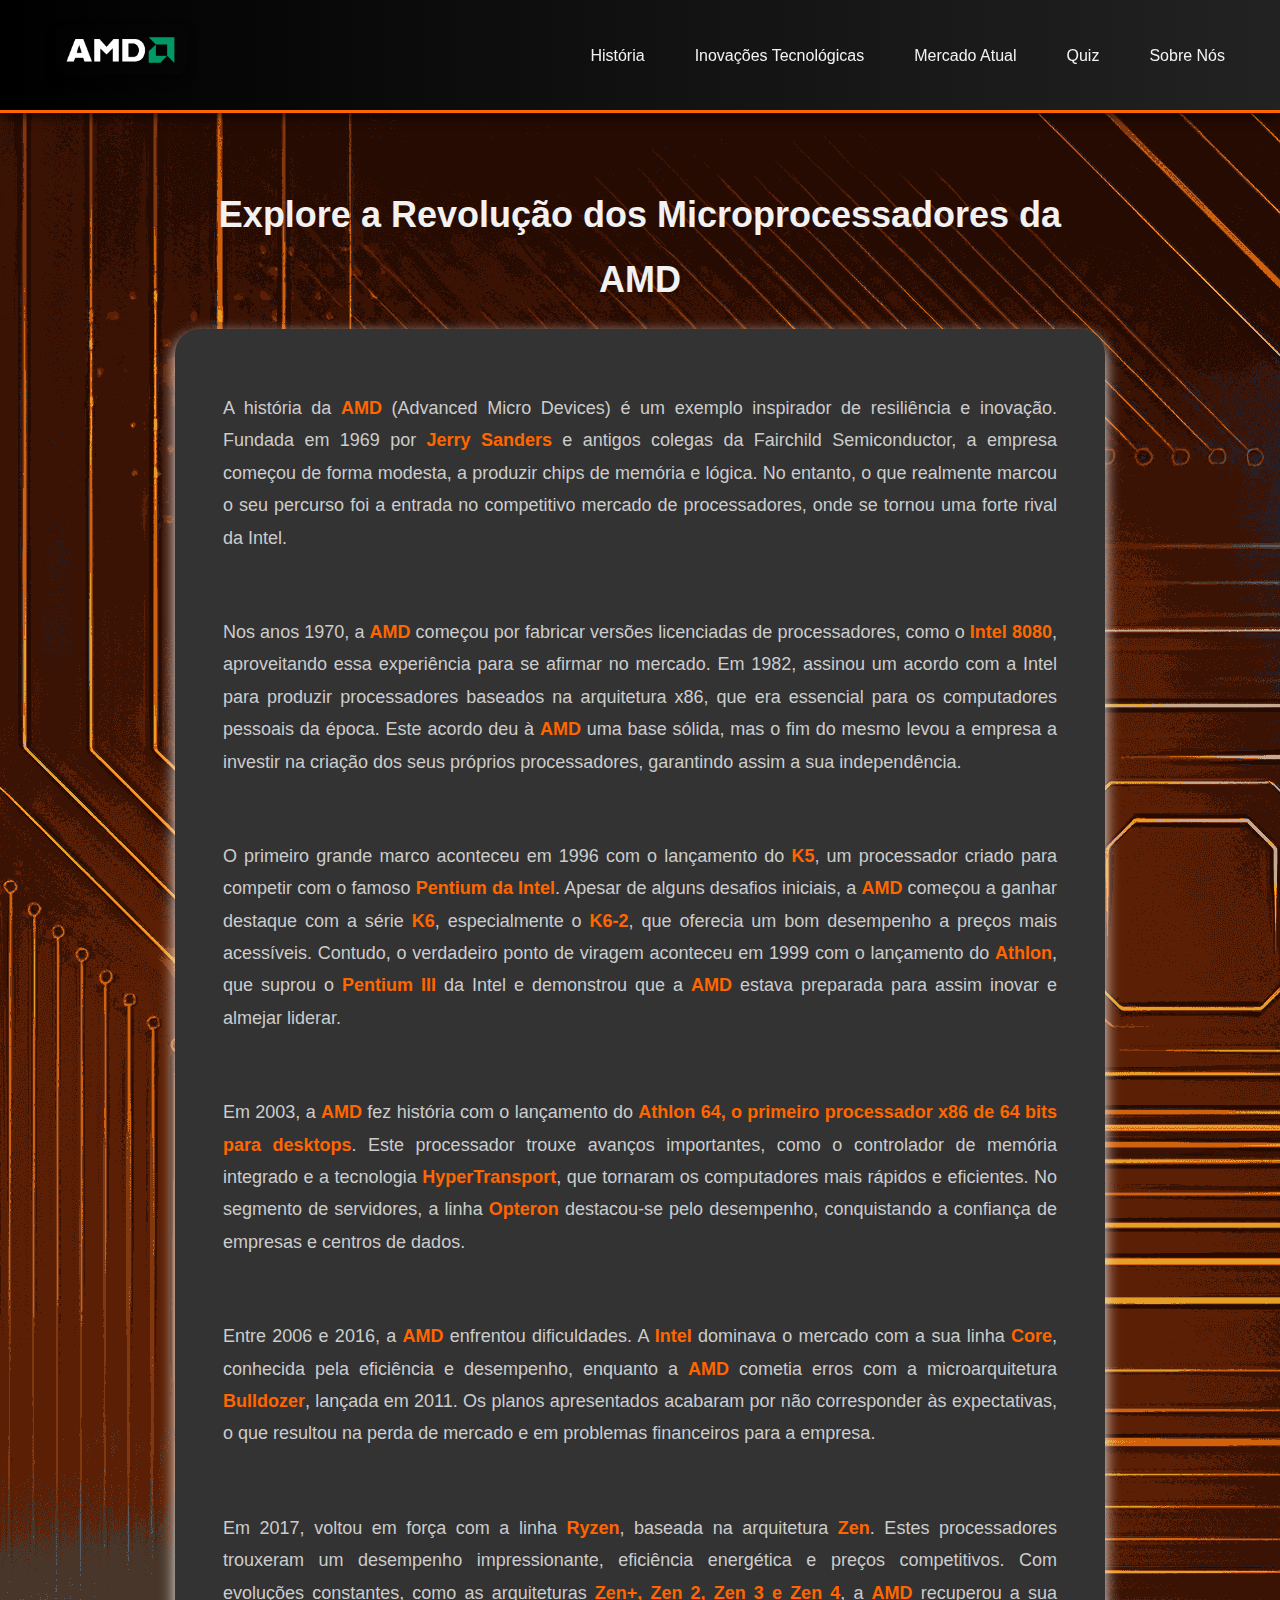
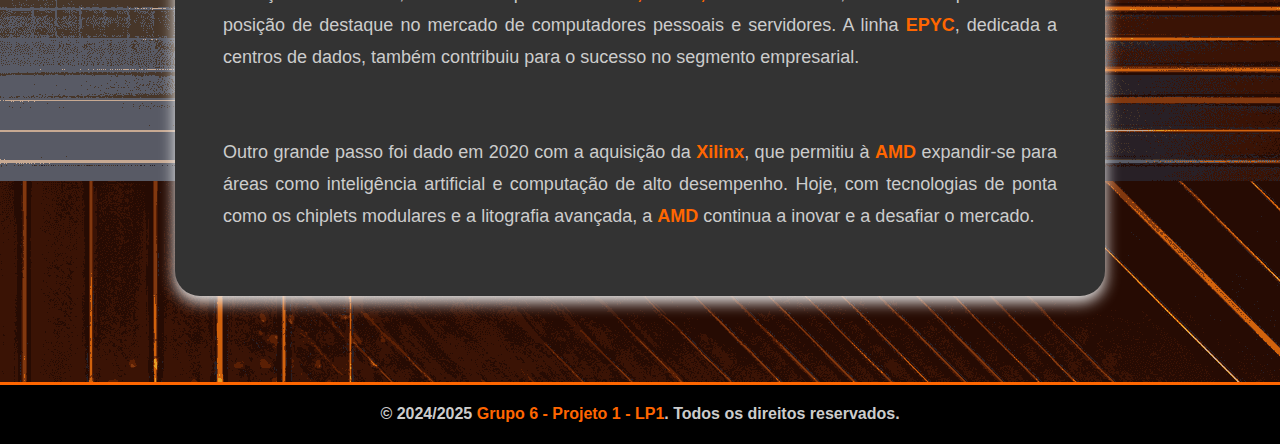
==== commit 93ba813c: "Text review on index.html" ====
--- a/index.html
+++ b/index.html
@@ -5,7 +5,7 @@
         <meta name="author" content="Joaquim Silva, Peter Oliveira, Rui Maia, Hassen Leandro" />
         <meta name="viewport" content="width=device-width, initial-scale=1.0" />
         <meta name="description" content="Projeto académico sobre a história dos microprocessadores da AMD." />
-        <meta name="keywords" content="AMD, microprocessadores, Ryzen, história da AMD" />
+        <meta name="keywords" content="AMD, Advanced Micro Devices, Jerry Sanders, Fairchild Semiconductor, Processors, Intel, x86, K5, K6, Athlon, Athlon 64, HyperTransport, Opteron, Bulldozer, Ryzen, Zen, Zen+, Zen 2, Zen 3, Zen 4, EPYC, Xilinx, Advanced Lithography, High-Performance Computing, Intel 8080, Pentium, Pentium III, Technological Competitiveness, Innovation, Zen Architecture, 64-bit, Data Centers">
         <link rel="stylesheet" href="styles.css" />
         <link rel="icon" type="image/x-icon" href="images/favicon.png" />
         <title>História dos Microprocessadores da AMD</title>
@@ -33,41 +33,36 @@
         </header>
         <main>
             <article>
-                <h1>Bem-vindo à História dos Microprocessadores da AMD</h1>
+                <h1>Explore a Revolução dos Microprocessadores da AMD</h1>
                 <section>
-                    <p>A história da <strong>AMD</strong> (Advanced Micro Devices) é um verdadeiro exemplo de resiliência e inovação. Fundada em 1969 por 
-                        <strong>Jerry Sanders</strong> e antigos colegas da Fairchild Semiconductor, a empresa começou modestamente, produzindo chips de memória e 
-                        lógica. No entanto, o que realmente marcou o seu percurso foi a entrada no competitivo mercado de processadores, onde se 
-                        tornou um rival de peso para a Intel.</p>
-                    <p>Nos anos 1970, a <strong>AMD</strong> começou por fabricar versões licenciadas de processadores, como o <strong>Intel 8080</strong>, aproveitando essa 
-                        experiência para ganhar espaço no mercado. Em 1982, firmou um acordo com a Intel para produzir processadores baseados 
-                        na arquitetura x86, essencial para os computadores pessoais da época. Essa parceria deu à <strong>AMD</strong> uma base sólida, mas o 
-                        término do acordo na década seguinte impulsionou a empresa a investir na criação dos seus próprios processadores, 
-                        consolidando a sua independência.</p>
-                    <p>O primeiro grande salto veio em 1996 com o lançamento do <strong>K5</strong>, um processador que pretendia competir com o famoso <strong>Pentium da 
-                        Intel</strong>. Apesar de enfrentar desafios iniciais, a <strong>AMD</strong> começou a encontrar o seu espaço com a série <strong>K6</strong>, especialmente o <strong>K6-2</strong>, 
-                        que oferecia um excelente desempenho a preços mais acessíveis. Mas o verdadeiro ponto de viragem aconteceu em 1999 com o 
-                        lançamento do <strong>Athlon</strong>, que chegou a superar o <strong>Pentium III da Intel</strong>, mostrando que a <strong>AMD</strong> estava pronta para liderar em 
-                        inovação.</p>
-                    <p>Em 2003, a <strong>AMD</strong> fez história novamente com o lançamento do <strong>Athlon 64, o primeiro processador x86 de 64 bits para desktops</strong>. 
-                        Este processador trouxe grandes avanços, como o controlador de memória integrado e a tecnologia <strong>HyperTransport</strong>, que tornaram os 
-                        computadores mais rápidos e eficientes. No segmento de servidores, a linha <strong>Opteron</strong> destacou-se pelo desempenho, conquistando a 
-                        confiança de empresas e centros de dados.</p>
-                    <p>No entanto, nem tudo foi fácil. Entre 2006 e 2016, a <strong>AMD</strong> enfrentou um período complicado. A Intel dominou o mercado com a sua 
-                        linha Core, conhecida pela eficiência e desempenho. Além disso, a <strong>AMD</strong> cometeu erros com a microarquitetura 
-                        <strong>Bulldozer</strong> , lançada 
-                        em 2011, que prometia muito, mas não conseguiu cumprir as expectativas. Isso resultou em perdas de mercado e dificuldades 
-                        financeiras para a empresa.</p>
-                    <p>Mas a <strong>AMD</strong> não se deu por vencida. Em 2017, voltou ao jogo com a linha Ryzen, baseada na arquitetura Zen. Estes processadores 
-                        trouxeram várias novidades: desempenho impressionante, eficiência energética e preços competitivos. Com evoluções constantes 
-                        <strong>Zen+, Zen 2, Zen 3 e Zen 4</strong> a <strong>AMD</strong> reconquistou a sua posição de destaque, tanto no mercado de computadores pessoais como no de 
-                        servidores. A linha EPYC, voltada para centros de dados, também ajudou a empresa a brilhar no segmento empresarial.</p>
-                    <p>Outro grande passo foi dado em 2020, com a aquisição da <strong>Xilinx</strong>, que expandiu o alcance da <strong>AMD</strong> para áreas como inteligência 
-                        artificial e computação de alto desempenho. Hoje, com tecnologias de ponta, como chiplets modulares e litografia avançada, 
-                        a <strong>AMD</strong> continua a inovar e a desafiar o mercado.</p>
-                    <p>A história da <strong>AMD</strong> é uma prova de que mesmo diante de grandes desafios, é possível dar a volta por cima. 
-                        A empresa não só democratizou o acesso a tecnologias avançadas, como também ajudou a moldar o futuro da computação. 
-                        Mais do que uma rival da Intel, a <strong>AMD</strong> tornou-se um símbolo de criatividade, persistência e inovação.</p>
+                    <p>A história da <strong>AMD</strong> (Advanced Micro Devices) é um exemplo inspirador de resiliência e inovação. 
+                    Fundada em 1969 por <strong>Jerry Sanders</strong> e antigos colegas da Fairchild Semiconductor, a empresa começou de forma modesta, a produzir chips de memória e lógica. 
+                    No entanto, o que realmente marcou o seu percurso foi a entrada no competitivo mercado de processadores, onde se tornou uma forte rival da Intel.</p>
+                        
+                    <p>Nos anos 1970, a <strong>AMD</strong> começou por fabricar versões licenciadas de processadores, como o <strong>Intel 8080</strong>, aproveitando essa experiência para se afirmar no mercado.
+                    Em 1982, assinou um acordo com a Intel para produzir processadores baseados na arquitetura x86, que era essencial para os computadores pessoais da época. 
+                    Este acordo deu à <strong>AMD</strong> uma base sólida, mas o fim do mesmo levou a empresa a investir na criação dos seus próprios processadores, garantindo assim a sua independência.</p>
+
+                    <p>O primeiro grande marco aconteceu em 1996 com o lançamento do <strong>K5</strong>, um processador criado para competir com o famoso <strong>Pentium da Intel</strong>. 
+                    Apesar de alguns desafios iniciais, a <strong>AMD</strong> começou a ganhar destaque com a série <strong>K6</strong>, especialmente o <strong>K6-2</strong>, 
+                    que oferecia um bom desempenho a preços mais acessíveis. Contudo, o verdadeiro ponto de viragem aconteceu em 1999 com o lançamento do <strong>Athlon</strong>, 
+                    que suprou o <strong>Pentium III</strong> da Intel e demonstrou que a <strong>AMD</strong> estava preparada para assim inovar e almejar liderar.</p>
+
+                    <p>Em 2003, a <strong>AMD</strong> fez história com o lançamento do <strong>Athlon 64, o primeiro processador x86 de 64 bits para desktops</strong>. 
+                    Este processador trouxe avanços importantes, como o controlador de memória integrado e a tecnologia <strong>HyperTransport</strong>, que tornaram os computadores mais rápidos e eficientes. 
+                    No segmento de servidores, a linha <strong>Opteron</strong> destacou-se pelo desempenho, conquistando a confiança de empresas e centros de dados.</p>
+
+                    <p>Entre 2006 e 2016, a <strong>AMD</strong> enfrentou dificuldades. A <strong>Intel</strong> dominava o mercado com a sua linha <strong>Core</strong>, conhecida pela eficiência e desempenho, 
+                    enquanto a <strong>AMD</strong> cometia erros com a microarquitetura <strong>Bulldozer</strong>, lançada em 2011. 
+                    Os planos apresentados acabaram por não corresponder às expectativas, o que resultou na perda de mercado e em problemas financeiros para a empresa.</p>
+
+                    <p>Em 2017, voltou em força com a linha <strong>Ryzen</strong>, baseada na arquitetura <strong>Zen</strong>.
+                    Estes processadores trouxeram um desempenho impressionante, eficiência energética e preços competitivos. 
+                    Com evoluções constantes, como as arquiteturas <strong>Zen+, Zen 2, Zen 3 e Zen 4</strong>, a <strong>AMD</strong> recuperou a sua posição de destaque no mercado de computadores pessoais e servidores. 
+                    A linha <strong>EPYC</strong>, dedicada a centros de dados, também contribuiu para o sucesso no segmento empresarial.</p>
+
+                    <p>Outro grande passo foi dado em 2020 com a aquisição da <strong>Xilinx</strong>, que permitiu à <strong>AMD</strong> expandir-se para áreas como inteligência artificial e computação de alto desempenho. 
+                    Hoje, com tecnologias de ponta como os chiplets modulares e a litografia avançada, a <strong>AMD</strong> continua a inovar e a desafiar o mercado.</p>
                 </section>
             </article>
         </main>
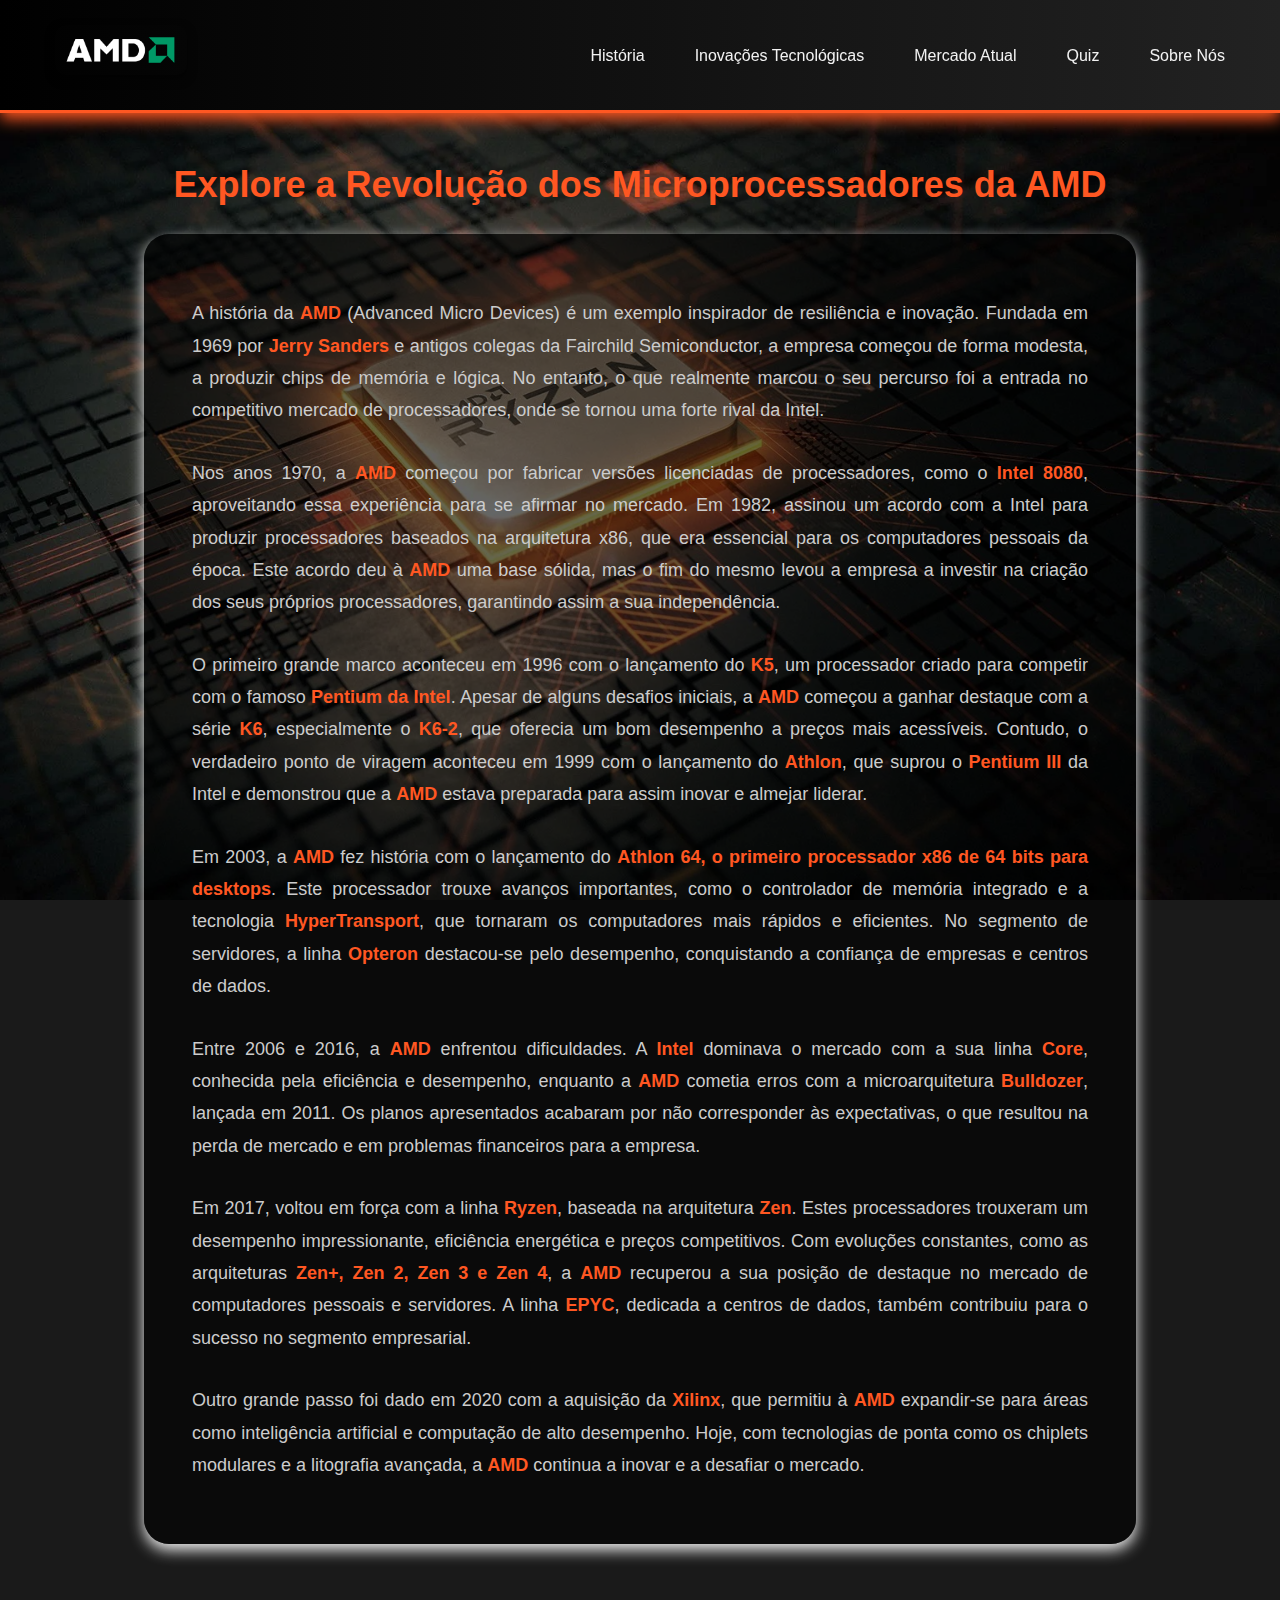
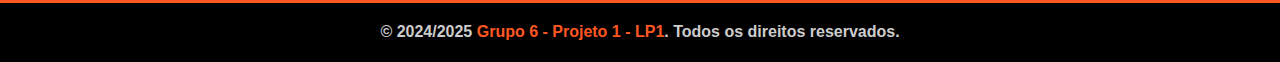
==== commit 9816c973: "new background and ajustments realized on text's display" ====
--- a/index.html
+++ b/index.html
@@ -8,7 +8,7 @@
         <meta name="keywords" content="AMD, Advanced Micro Devices, Jerry Sanders, Fairchild Semiconductor, Processors, Intel, x86, K5, K6, Athlon, Athlon 64, HyperTransport, Opteron, Bulldozer, Ryzen, Zen, Zen+, Zen 2, Zen 3, Zen 4, EPYC, Xilinx, Advanced Lithography, High-Performance Computing, Intel 8080, Pentium, Pentium III, Technological Competitiveness, Innovation, Zen Architecture, 64-bit, Data Centers">
         <link rel="stylesheet" href="styles.css" />
         <link rel="icon" type="image/x-icon" href="images/favicon.png" />
-        <title>História dos Microprocessadores da AMD</title>
+        <title>Início</title>
     </head>
     <body>
         <header>
--- a/styles.css
+++ b/styles.css
@@ -1,30 +1,25 @@
 /* Remover todas os espaços dentro e fora da margem de todos os elementos */
 * {
-    margin: 0;
-    /* Remove as margens de todos os elementos */
-    padding: 0;
-    /* Remove o padding (espaçamento interno) de todos os elementos */
-}
-
-html,
-body {
-    display: flex;
-    /* Define o conteúdo do site como um container flexível */
-    flex-direction: column;
-    /* Organiza os elementos de forma vertical (em coluna) */
+    margin: 0; /* Remove as margens de todos os elementos */
+    padding: 0; /* Remove o padding (espaçamento interno) de todos os elementos */
+}
+
+html,body {
+    display: flex; /* Define o conteúdo do site como um container flexível */    
+    flex-direction: column; /* Organiza os elementos de forma vertical (em coluna) */
     scroll-padding-top: 225px;
 }
 
 /* Propriedades do Main */
 main {
-    flex: 1;
-    /* Faz o main ocupar o restante do espaço disponível */
-    display: flex;
-    /* Define o container flexível para o conteúdo dentro de main */
-    flex-direction: column;
-    /* Organiza os elementos dentro do main em coluna (empilhados verticalmente) */
+    /* flex: 1;  Faz o main ocupar o restante do espaço disponível */
+    display: flex; /* Define o container flexível para o conteúdo dentro de main */
+    flex-direction: column;  /* Organiza os elementos dentro do main em coluna (empilhados verticalmente) */
     padding: 20px; /* Adiciona espaçamento interno */
-    background-image: url('images/tech2.png'); /* Adiciona o fundo (opcional) */
+    background-image: url('images/amd_background.png'); /* Adiciona o fundo (opcional) */
+    background-attachment: fixed; /* Makes the background sticky */
+    background-position: center; /* Position the background in the center */
+    background-size: cover; /* Make sure the background covers the full screen */
     /* background-size: cover;  Faz a imagem cobrir todo o espaço do main */
     /* background-position: center;  Centraliza a imagem */
     /* background-repeat: no-repeat; Evita repetição da imagem */
@@ -32,313 +27,223 @@
 
 /* Propriedades do Body */
 body {
-    font-family: 'Roboto', sans-serif;
-    /* Define a fonte como 'Roboto', com sans-serif como fallback */
-    background-color: #1a1a1a;
-    /* Cor de fundo do body: cinza escuro */
-    color: #f2f2f2;
-    /* Cor do texto: branco/clarinho */
-    line-height: 1.8;
-    /* Define a altura da linha do texto como 1.8 para melhorar a legibilidade */
-    /* min-width: 450px;  Largura mínima do body */
-    overflow-x: hidden;
-    /* Impede que o conteúdo transborde horizontalmente */
+    font-family: 'Roboto', sans-serif; /* Define a fonte como 'Roboto', com sans-serif como fallback */
+    background-color: #1a1a1a; /* Cor de fundo do body: cinza escuro */
+    color: #f2f2f2; /* Cor do texto: branco/clarinho */
+    line-height: 1.8; /* Define a altura da linha do texto como 1.8 para melhorar a legibilidade */
+    overflow-x: hidden; /* Impede que o conteúdo transborde horizontalmente */
     min-width: 410px;
 }
 
 /* Propriedades Header */
 header {
-    background: linear-gradient(90deg, #000, #222);
-    /* Gradiente de fundo de preto a cinza escuro (90 graus) */
-    padding: 15px 20px;
-    /* Define o padding (espaçamento interno) em cima/embaixo de 15px e à esquerda/direita de 20px */
-    border-bottom: 3px solid #ff6600;
-    /* Borda inferior laranja para dar destaque */
-    box-shadow: 0px 4px 10px rgba(0, 0, 0, 0.6);
-    /* Sombra preta com 4px de desfoque vertical, 10px de espalhamento */
-    position: sticky;
-    /* Faz com que o cabeçalho permaneça fixo no topo ao rolar a página */
-    top: 0;
-    /* Defina a margem superior como 0, fixando o cabeçalho no topo */
-    display: flex;
-    /* Define o container flexível para os elementos dentro do header */
-    justify-content: space-between;
-    /* Distribui os itens de forma espaçada entre si */
-    align-items: center;
-    /* Alinha os itens verticalmente ao centro */
+    background: linear-gradient(90deg, #000, #222); /* Gradiente de fundo de preto a cinza escuro (90 graus) */
+    padding: 15px 20px; /* Define o padding (espaçamento interno) em cima/embaixo de 15px e à esquerda/direita de 20px */
+    border-bottom: 3px solid #FF5722; /* Borda inferior laranja para dar destaque */
+    box-shadow: 0px 6px 15px #FF5722; /* Sombra preta com 4px de desfoque vertical, 10px de espalhamento */
+    position: sticky; /* Faz com que o cabeçalho permaneça fixo no topo ao rolar a página */
+    top: 0; /* Defina a margem superior como 0, fixando o cabeçalho no topo */
+    display: flex; /* Define o container flexível para os elementos dentro do header */
+    justify-content: space-between; /* Distribui os itens de forma espaçada entre si */
+    align-items: center; /* Alinha os itens verticalmente ao centro */
 }
 
 
 /* Propriedades da Nav Bar */
 nav {
-    display: flex;
-    /* Define o conteúdo da barra de navegação como um container flexível */
-    justify-content: space-between;
-    /* Alinha os itens de forma espaçada entre si */
-    align-items: center;
-    /* Alinha os itens verticalmente ao centro */
-    padding: 10px 20px;
-    /* Adiciona 10px de padding superior e inferior, e 20px nas laterais */
-    border-radius: 15px;
-    /* Arredonda as bordas da barra de navegação */
-    width: 100%;
-    /* Faz com que a largura da barra de navegação ocupe toda a largura disponível */
+    display: flex; /* Define o conteúdo da barra de navegação como um container flexível */
+    justify-content: space-between; /* Alinha os itens de forma espaçada entre si */
+    align-items: center; /* Alinha os itens verticalmente ao centro */
+    padding: 10px 20px; /* Adiciona 10px de padding superior e inferior, e 20px nas laterais */
+    border-radius: 15px; /* Arredonda as bordas da barra de navegação */
+    width: 100%; /* Faz com que a largura da barra de navegação ocupe toda a largura disponível */
 }
 
 /* Propriedades da Lista desordenada dentro da Nav Bar */
 nav ul {
-    list-style: none;
-    /* Remove os pontos ou marcadores da lista */
-    display: flex;
-    /* Define o conteúdo da lista como um container flexível */
+    list-style: none;  /* Remove os pontos ou marcadores da lista */
+    display: flex; /* Define o conteúdo da lista como um container flexível */
 }
 
 /* Propriedades do Menu à esquerda (Logo) */
 .nav-left {
-    flex: 1;
-    /* Faz o item ocupar 1 parte do espaço disponível */
-    max-width: 15%;
-    /* Limita a largura máxima do menu à esquerda para 15% */
+    flex: 1; /* Faz o item ocupar 1 parte do espaço disponível */
+    max-width: 15%; /* Limita a largura máxima do menu à esquerda para 15% */
 }
 
 /* Propriedades da Imagem do Logo */
 .nav-left img {
-    max-height: 50px;
-    /* Define a altura máxima da imagem do logo como 50px */
+    max-height: 50px; /* Define a altura máxima da imagem do logo como 50px */
 }
 
 /* Estilos gerais para as listas */
 ul {
-    font-family: 'Roboto', sans-serif;
-    /* Define a fonte como 'Roboto' para os itens da lista */
-    font-size: 18px;
-    /* Tamanho da fonte dos itens da lista */
-    color: #f2f2f2;
-    /* Cor cinza claro para o texto da lista */
+    font-family: 'Roboto', sans-serif; /* Define a fonte como 'Roboto' para os itens da lista */
+    font-size: 18px; /* Tamanho da fonte dos itens da lista */
+    color: #f2f2f2; /* Cor cinza claro para o texto da lista */
 }
 
 /* Estilos específicos para a classe ul-inovacoes */
 .ul-inovacoes {
-    color: #f2f2f2;
-    /* Cor do texto cinza claro */
-    margin: 15px 0;
-    /* Margem de 15px superior e inferior */
-    line-height: 1.8;
-    /* Define a altura da linha como 1.8 para maior espaçamento */
-    text-align: justify;
-    /* Alinha o texto de forma justificada */
-    padding-left: 40px;
-    /* Adiciona padding à esquerda */
-    margin: 0;
-    /* Remove as margens padrão */
-}
-
+    color: #f2f2f2; /* Cor do texto cinza claro */
+    margin: 15px 0; /* Margem de 15px superior e inferior */
+    line-height: 1.8; /* Define a altura da linha como 1.8 para maior espaçamento */
+    text-align: justify; /* Alinha o texto de forma justificada */
+    padding-left: 40px; /* Adiciona padding à esquerda */
+    margin: 0; /* Remove as margens padrão */
+}
+
+li {
+    font-size: 18px;
+    color: #cccccc; 
+    font-family: 'Roboto', sans-serif;
+}
 /* Propriedades do Menu à direita */
 .nav-right {
-    flex: 2;
-    /* Faz o item ocupar 2 partes do espaço disponível */
-    justify-content: flex-end;
-    /* Alinha os itens do menu à direita */
-    gap: 20px;
-    /* Adiciona 20px de distância entre os itens */
-    align-items: center;
-    /* Alinha os itens verticalmente ao centro */
+    flex: 2; /* Faz o item ocupar 2 partes do espaço disponível */
+    justify-content: flex-end; /* Alinha os itens do menu à direita */
+    gap: 20px; /* Adiciona 20px de distância entre os itens */
+    align-items: center; /* Alinha os itens verticalmente ao centro */
 }
 
 /* Estilos para os links dentro do menu à direita */
 .nav-right a {
-    /* color: #f2f2f2; */
-    /* Cor do texto dos links como branco */
-    text-decoration: none;
-    /* Remove o sublinhado dos links */
-    font-size: 16px;
-    /* Tamanho da fonte dos links */
-    transition: color 0.3s ease;
-    /* Transição suave para a cor do texto */
+    color: #f2f2f2; /* Cor do texto dos links como branco */
+    text-decoration: none; /* Remove o sublinhado dos links */
+    font-size: 16px; /* Tamanho da fonte dos links */
+    transition: color 0.3s ease; /* Transição suave para a cor do texto */    
 }
 
 /* Estilos para o link ativo dentro do menu */
 .nav-right .active {
-    font-weight: bold;
-    /* Deixa o texto em negrito para o link ativo */
-}
-
-/* Propriedades dos itens da lista dentro da nav */
-/* nav ul li {
-    margin: 0.5em; /* Margem de 0.5em entre os itens da lista
-}*/
-
-/* nav ul li:last-child {
-    margin-right: 0;
-    Remove a margem direita do último item da lista
-}*/
+    font-weight: bold; /* Deixa o texto em negrito para o link ativo */
+}
 
 /* Estilos para os links dentro da barra de navegação */
 nav a {
-    color: #f2f2f2;
-    /* Cor de texto clara para os links */
-    text-decoration: none;
-    /* Remove o sublinhado dos links */
-    font-size: 16px;
-    /* Tamanho da fonte dos links */
-    padding: 8px 15px;
-    /* Padding interno de 8px verticalmente e 15px horizontalmente */
-    border-radius: 5px;
-    /* Bordas arredondadas nos links */
-    transition: all 0.3s ease;
-    /* Transição suave para todos os efeitos */
-    position: relative;
-    /* Define a posição como relativa para poder aplicar transformações */
+    color: #FF5722; /* Cor de texto clara para os links */
+    text-decoration: none; /* Remove o sublinhado dos links */
+    font-size: 16px; /* Tamanho da fonte dos links */
+    padding: 8px 15px; /* Padding interno de 8px verticalmente e 15px horizontalmente */
+    border-radius: 5px; /* Bordas arredondadas nos links */
+    transition: all 0.3s ease; /* Transição suave para todos os efeitos */
+    position: relative; /* Define a posição como relativa para poder aplicar transformações */
     min-width: 200px;
 }
 
 /* Efeitos ao passar o mouse sobre os links */
 nav a:hover {
-    background-color: #f2f2f2;
-    /* Fundo laranja ao passar o mouse */
-    color: #000;
-    /* Cor preta para o texto ao passar o mouse */
-    transform: scale(1.05);
-    /* Aumenta ligeiramente o tamanho do link ao passar o mouse */
+    font-size:20px;
+    color: #FF5722; /* Cor preta para o texto ao passar o mouse */
+    transition: all 0.3s ease;
 }
 
 /* Efeitos ao passar o mouse sobre o logo à esquerda */
 .nav-left a:hover {
-    background-color: transparent;
-    /* Fundo transparente ao passar o mouse */
+    background-color: transparent; /* Fundo transparente ao passar o mouse */
+    color: #f2f2f2; /* Cor branca para o texto ao passar o mouse */
+}
+
+nav a:hover.active{
     color: #f2f2f2;
-    /* Cor branca para o texto ao passar o mouse */
 }
 
 /* Estilos para o link ativo */
 .active {
-    background-color: #f2f2f2;
-    /* Fundo laranja para o link ativo */
-    color: #ff6600;
-    /* Cor preta para o texto do link ativo */
+    background-color: #FF5722; /* Fundo laranja para o link ativo */
+    color: #f2f2f2;  /* Cor preta para o texto do link ativo */
 }
 
 /* Conteúdo principal */
 article {
-    max-width: 75%;
-    /* Define a largura máxima do artigo para 80% da largura da página */
-    margin: 20px auto;
-    /* Adiciona margem de 20px em cima e embaixo, e centraliza horizontalmente */
-    padding: 30px;
-    /* Adiciona 30px de espaço interno */
-    border-radius: 15px;
-    /* Bordas arredondadas */
-    /* background: linear-gradient(145deg, #333, #1a1a1a); Fundo comentado, degradê cinza */
-    /* opacity: 0.5; */
+    max-width: 80%; /* Define a largura máxima do artigo para 80% da largura da página */
+    margin: 20px auto; /* Adiciona margem de 20px em cima e embaixo, e centraliza horizontalmente */
+    padding: 0px 30px 0px 30px; /* Adiciona 30px de espaço interno */
+    border-radius: 15px; /* Bordas arredondadas */
 }
 
 article h1 {
-    text-align: center;
-    /* Alinha o título principal ao centro */
-    font-size: 36px;
-    /* Tamanho da fonte do título */
-    color: #f2f2f2;
-    /* Cor laranja para o título */
-    margin-bottom: 15px;
-    /* Adiciona margem inferior ao título */
+    text-align: center; /* Alinha o título principal ao centro */
+    font-size: 36px; /* Tamanho da fonte do título */
+    color: #FF5722; /* Cor laranja para o título */
+    margin-bottom: 15px; /* Adiciona margem inferior ao título */
 }
 
 article h2 {
-    text-align: center;
-    /* Alinha o subtítulo ao centro */
-    font-size: 28px;
-    /* Tamanho da fonte do subtítulo */
-    color: #f2f2f2;
-    /* Cor laranja para o subtítulo */
-    margin-bottom: 10px;
-    /* Adiciona margem inferior ao subtítulo */
+    text-align: center; /* Alinha o subtítulo ao centro */
+    font-size: 28px; /* Tamanho da fonte do subtítulo */
+    color: #FF5722; /* Cor laranja para o subtítulo */
+    margin-bottom: 10px; /* Adiciona margem inferior ao subtítulo */
 }
 
 strong {
-    color: #ff6600;
-    /* Deixa o texto em negrito com a cor laranja */
+    color: #FF5722; /* Deixa o texto em negrito com a cor laranja */
 }
 
 /* Estilos para as seções */
 section {
-    background: #333;
-    /* Cor de fundo cinza escuro para a seção */
-    border-radius: 25px;
-    /* Bordas arredondadas */
-    padding: 3em;
-    /* Adiciona 3em de espaço interno */
-    box-shadow: 0px 6px 15px /* #ff6600 */ #f2f2f2;
-    /* Sombra laranja ao redor da seção */
-    margin: 1em auto;
-    /* Margem superior e inferior de 1em, centralizando a seção */
-    display: flex;
-    /* Usando flexbox para disposição dos itens */
-    flex-direction: column;
-    /* Organiza os itens em uma coluna */
-    gap: 2em;
-    /* Espaço entre os blocos dentro da seção */
+    background-color: rgb(0, 0, 0, 0.6); /* Background preto, com transparência 0.6 para se perceber o fundo e ser legível */  
+    border-radius: 25px; /* Bordas arredondadas */    
+    padding: 3em; /* Adiciona 3em de espaço interno */ 
+    box-shadow: 0px 6px 15px /* #FF5722 */ #f2f2f2; /* Sombra laranja ao redor da seção */
+    margin: 1em auto; /* Margem superior e inferior de 1em, centralizando a seção */
+    display: flex; /* Usando flexbox para disposição dos itens */
+    flex-direction: column; /* Organiza os itens em uma coluna */
+    /* gap: 1em;  Espaço entre os blocos dentro da seção */
 }
 
 section p {
-    font-size: 18px;
-    /* Tamanho da fonte dos parágrafos dentro da seção */
+    font-size: 18px; /* Tamanho da fonte dos parágrafos dentro da seção */
+    margin: 15px 0; /* Margem superior e inferior de 15px */
+    line-height: 1.8; /* Espaçamento entre as linhas de texto */
+    text-align: justify; /* Alinha o texto justificado */    
     color: #cccccc;
-    /* Cor do texto cinza claro */
-    margin: 15px 0;
-    /* Margem superior e inferior de 15px */
-    line-height: 1.8;
-    /* Espaçamento entre as linhas de texto */
-    text-align: justify;
-    /* Alinha o texto justificado */
 }
 
 section h3 {
-    text-align: center;
-    /* Alinha o cabeçalho da seção ao centro */
-    color: #ff6600;
-    /* Cor laranja para o cabeçalho */
+    text-align: center; /* Alinha o cabeçalho da seção ao centro */
+    color: #FF5722; /* Cor laranja para o cabeçalho */
+}
+
+section ul {
+    list-style-type: none; /* Remove os pontos de bala padrão */
+    padding-left: 20px; /* Adiciona um espaço à esquerda para posicionamento */
+}
+
+section li::before {
+    content: '➔'; /* Usa um símbolo de seta */
+    margin-right: 10px; /* Espaço entre a seta e o texto */
+    font-size: 20px; /* Ajusta o tamanho da seta */
+    color: #FF5722; /* Ajusta a cor da seta */
 }
 
 /* Estilos para os blocos dentro das seções */
 .block {
-    display: flex;
-    /* Flexbox para alinhamento dos itens */
-    align-items: center;
-    /* Alinha os itens verticalmente ao centro */
+    display: flex; /* Flexbox para alinhamento dos itens */
+    align-items: center; /* Alinha os itens verticalmente ao centro */
     flex-wrap: nowrap;
     align-content: center;
-    gap: 1em;
-    /* Espaço entre a imagem e o texto */
-    text-align: left;
-    /* Alinha o texto à esquerda */
+    gap: 1em; /* Espaço entre a imagem e o texto */
+    text-align: left; /* Alinha o texto à esquerda */    
 }
 
 .block img {
-    max-width: 150px;
-    /* Largura da imagem */
-    height: auto;
-    /* Mantém a proporção da imagem */
-    border-radius: 5px;
-    /* Bordas arredondadas para a imagem */
-    box-shadow: 0px 4px 10px rgba(0, 0, 0, 0.5);
-    /* Sombra suave ao redor da imagem */
+    max-width: 200px; /* Largura da imagem */
+    height: auto; /* Mantém a proporção da imagem */
+    border-radius: 5px; /* Bordas arredondadas para a imagem */
+    /* box-shadow: 0px 4px 10px rgba(0, 0, 0, 0.5);  Sombra suave ao redor da imagem */
 }
 
 .block p {
-    font-size: 18px;
-    /* Tamanho da fonte dos parágrafos dentro da seção */
-    color: #cccccc;
-    /* Cor do texto cinza claro */
-    margin: 15px 0 15px 30px;
-    /* Margem superior e inferior de 15px */
-    line-height: 1.8;
-    /* Espaçamento entre as linhas de texto */
-    text-align: justify;
-    /* Alinha o texto justificado */
+    font-size: 18px; /* Tamanho da fonte dos parágrafos dentro da seção */
+    color: #cccccc; /* Cor do texto cinza claro */
+    margin: 15px 0 15px 30px; /* Margem superior e inferior de 15px */
+    line-height: 1.8; /* Espaçamento entre as linhas de texto */
+    text-align: justify; /* Alinha o texto justificado */
 }
 
 .block a {
-    color: #ff6600;
+    color: #FF5722;
     text-decoration: none;
 }
 
@@ -348,102 +253,76 @@
 
 /*  Rodapé  */
 footer {
-    text-align: center;
-    /* Alinha o texto ao centro */
-    font-weight: bold;
-    /* Define o texto do rodapé como em negrito */
-    background: #000;
-    /* Cor de fundo preta */
-    padding: 15px;
-    /* Espaçamento interno */
-    color: #cccccc;
-    /* Cor do texto no rodapé */
-    border-top: 3px solid #ff6600;
-    /* Borda superior laranja para o rodapé */
+    text-align: center;  /* Alinha o texto ao centro */
+    font-weight: bold; /* Define o texto do rodapé como em negrito */
+    background: #000; /* Cor de fundo preta */
+    padding: 15px; /* Espaçamento interno */
+    color: #cccccc; /* Cor do texto no rodapé */
+    border-top: 3px solid #FF5722; /* Borda superior laranja para o rodapé */
 }
 
 footer p {
-    margin: 0;
-    /* Remove a margem do parágrafo dentro do rodapé */
-}
-
+    margin: 0; /* Remove a margem do parágrafo dentro do rodapé */
+}
 
 /* Estilos para as imagens  */
 img {
-    border-radius: 10px;
-    /* Bordas arredondadas nas imagens */
-    box-shadow: 0px 0px 10px rgba(0, 0, 0, 0.5);
-    /* Sombra suave ao redor da imagem */
-    max-width: 100%;
-    /* Limita a largura das imagens ao tamanho máximo disponível */
-    max-height: auto;
-    /* Mantém a proporção da altura da imagem */
-}
+    border-radius: 10px; /* Bordas arredondadas nas imagens */
+    /* box-shadow: 0px 0px 10px rgba(0, 0, 0, 0.5);  Sombra suave ao redor da imagem */
+    max-width: 100%; /* Limita a largura das imagens ao tamanho máximo disponível */
+    max-height: auto; /* Mantém a proporção da altura da imagem */
+} 
 
 figcaption {
-    text-align: center;
-    /* Alinha as legendas das imagens ao centro */
-}
-
+    font-size: 10px;
+    text-align: center; /* Alinha as legendas das imagens ao centro */
+}
 
 /* Estilo para o logotipo */
 .logo {
-    min-width: 100px;
-    /* Garante que a imagem ocupe toda a largura disponível */
-    height: auto;
-    /* Ajusta a altura automaticamente para manter a proporção */
-    border-radius: 10px;
-    /* Arredonda os cantos da imagem */
-    box-shadow: 0px 4px 10px rgba(0, 0, 0, 0.5);
-    /* Aplica uma sombra na imagem */
-    transition: transform 0.3s ease;
-    /* Animação de transição para o efeito hover */
+    min-width: 100px; /* Garante que a imagem ocupe toda a largura disponível */
+    height: auto; /* Ajusta a altura automaticamente para manter a proporção */
+    border-radius: 10px; /* Arredonda os cantos da imagem */
+    box-shadow: 0px 4px 10px rgba(0, 0, 0, 0.5); /* Aplica uma sombra na imagem */
+    transition: transform 0.3s ease; /* Animação de transição para o efeito hover */
 }
 
 /* Efeito de zoom ao passar o mouse sobre o logotipo */
 .logo:hover {
-    transform: scale(1.2);
-    /* Aumenta o tamanho da imagem quando o mouse está sobre ela */
+    transform: scale(1.2); /* Aumenta o tamanho da imagem quando o mouse está sobre ela */
 }
 
 /* Estilo para o quiz */
 #quiz {
-    max-width: 40%;
-    /* Limita a largura máxima do quiz a 40% da largura disponível */
+    max-width: 70%; /* Limita a largura máxima do quiz a 40% da largura disponível */
+    color: #ccc;
 }
 
 /* Estilo para os inputs do quiz */
 #quiz input {
-    cursor: pointer;
-    /* Muda o cursor para um ponteiro ao passar sobre os inputs */
+    cursor: pointer; /* Muda o cursor para um ponteiro ao passar sobre os inputs */
 }
 
 /* Estilo da resposta correta/errada */
 .correct-answer {
-    display: none;
-    /* Esconde a resposta correta ou errada inicialmente */
+    display: none; /* Esconde a resposta correta ou errada inicialmente */
     margin-top: 10px;
     margin-bottom: 10px;
     padding: 10px;
     border-radius: 5px;
-    font-weight: bold;
-    /* Deixa o texto mais em negrito */
+    font-weight: bold; /* Deixa o texto mais em negrito */
 }
 
 /* Resposta correta (verde) */
 .correct-answer.correct {
-    background-color: #4caf50;
-    /* Cor de fundo verde para indicar resposta correta */
-    color: #fff;
-    /* Cor do texto branca */
+    background-color: rgba(76, 175, 80, 0.75); /* Cor de fundo verde para indicar resposta correta */
+    color: #fff; /* Cor do texto branca */
 }
 
 /* Resposta incorreta (vermelho) */
 .correct-answer.incorrect {
-    background-color: #f44336;
-    /* Cor de fundo vermelha para indicar resposta incorreta */
-    color: #fff;
-    /* Cor do texto branca */
+    background-color: rgba(244, 67, 54, 0.75); /* Cor de fundo vermelha para indicar resposta incorreta */
+    color: #fff; /* Cor do texto branca */
 }
 
 /* Exibe a resposta correta/errada quando o input de rádio é selecionado */
@@ -453,57 +332,39 @@
 
 /* Impede a interação com outros inputs de rádio após selecionar um */
 section:has(input[type="radio"]:checked) input[type="radio"] {
-    pointer-events: none;
-    /* Impede a interação com outros inputs */
-    opacity: 0;
-    /* Torna os inputs invisíveis */
-    cursor: not-allowed;
-    /* Exibe um cursor de "não permitido" */
+    pointer-events: none; /* Impede a interação com outros inputs */
+    opacity: 0; /* Torna os inputs invisíveis */
+    cursor: not-allowed; /* Exibe um cursor de "não permitido" */
 }
 
 /* Estilo para os blocos da linha do tempo */
 .timeline-block {
-    display: flex;
-    /* Exibe os elementos como flex containers */
-    align-items: center;
-    /* Alinha os itens verticalmente ao centro */
-    gap: 1em;
-    /* Espaço de 1em entre imagem e texto */
-    text-align: left;
-    /* Alinha o texto à esquerda */
-}
+    display: flex; /* Exibe os elementos como flex containers */
+    align-items: center; /* Alinha os itens verticalmente ao centro */
+    gap: 1em; /* Espaço de 1em entre imagem e texto */
+    text-align: left; /* Alinha o texto à esquerda */
+} 
 
 /* Estilo das imagens dentro dos blocos da linha do tempo */
 .timeline-block img {
-    width: 350px;
-    /* Define a largura das imagens */
-    height: auto;
-    /* Ajusta a altura automaticamente para manter a proporção */
-    border-radius: 5px;
-    /* Arredonda os cantos das imagens */
-    box-shadow: 0px 4px 10px rgba(0, 0, 0, 0.5);
-    /* Aplica uma sombra nas imagens */
+    width: 350px; /* Define a largura das imagens */
+    height: auto; /* Ajusta a altura automaticamente para manter a proporção */
+    border-radius: 5px; /* Arredonda os cantos das imagens */
+    box-shadow: 0px 4px 10px rgba(0, 0, 0, 0.5); /* Aplica uma sombra nas imagens */
 }
 
 /* Estilo específico para a classe 'historia' */
 .historia {
-    margin: 20px auto;
-    /* Adiciona uma margem à esquerda */
+    margin: 20px auto; /* Adiciona uma margem à esquerda */
 }
 
 /* Estilo para a linha do tempo fixa à direita */
 aside.timeline {
-    padding: 10px;
-    /* Adiciona preenchimento dentro do aside */
-    position: fixed;
-    /* Fixa a posição na tela */
-    left: 5px;
-    /* Posiciona à esquerda */
-    top: 50%;
-    /* Posiciona ao meio verticalmente */
-    overflow-y: auto;
-    /* Permite o scroll vertical */
-    /* background-color: rgba(255, 255, 255, 0.5); */
+    padding: 10px; /* Adiciona preenchimento dentro do aside */
+    position: fixed; /* Fixa a posição na tela */
+    left: 5px; /* Posiciona à esquerda */
+    top: 50%; /* Posiciona ao meio verticalmente */
+    overflow-y: auto; /* Permite o scroll vertical */
     padding: 10px 0;
     text-align: center;
     border-radius: 15px;
@@ -512,41 +373,29 @@
 
 /* Estilo para os links da linha do tempo */
 aside.timeline ul {
-    list-style: none;
-    /* Remove os marcadores da lista */
-    text-align: center;
-    /* Centraliza o texto dos links */
+    list-style: none; /* Remove os marcadores da lista */
+    text-align: center; /* Centraliza o texto dos links */
 }
 
 aside.timeline ul li {
-    margin-bottom: 10px;
-    /* Adiciona um espaçamento abaixo de cada item da lista */
+    margin-bottom: 10px; /* Adiciona um espaçamento abaixo de cada item da lista */
 }
 
 /* Estilo dos links da linha do tempo */
 aside.timeline ul li a {
-    color: #f2f2f2;
-    /* Cor de texto branca */
-    text-decoration: none;
-    /* Remove o sublinhado dos links */
-    font-size: 16px;
-    /* Define o tamanho da fonte */
-    padding: 8px 15px;
-    /* Adiciona preenchimento dentro do link */
-    border-radius: 5px;
-    /* Arredonda os cantos do link */
-    transition: all 0.3s ease;
-    /* Animação suave para todos os estados */
-    position: relative;
-    /* Define a posição relativa para efeitos de sobreposição */
+    color: #f2f2f2; /* Cor de texto branca */
+    text-decoration: none; /* Remove o sublinhado dos links */
+    font-size: 16px; /* Define o tamanho da fonte */
+    padding: 8px 15px; /* Adiciona preenchimento dentro do link */
+    border-radius: 5px; /* Arredonda os cantos do link */
+    transition: all 0.3s ease; /* Animação suave para todos os estados */
+    position: relative; /* Define a posição relativa para efeitos de sobreposição */
 }
 
 /* Efeito de hover nos links */
 aside.timeline ul li a:hover {
-    background-color: #f1f1f1;
-    /* Cor de fundo laranja para efeito de hover */
-    color: #000;
-    /* Cor do texto preta no hover */
+    background-color: #f1f1f1; /* Cor de fundo laranja para efeito de hover */
+    color: #000; /* Cor do texto preta no hover */
 }
 
 /* Hidden Checkbox */
@@ -570,6 +419,15 @@
 .li-about {
     list-style: none;
 }
+
+.li-about a{
+    color:#f2f2f2;
+}
+
+.li-about a :hover{
+    color:#FF5722;
+}
+
 .arrow div:nth-child(1) {
         transform: rotate(45deg) translate(4px, 0px);
         margin-left: 12px;
@@ -580,29 +438,18 @@
 }
 
 /* Quando a largura do monitor for inferior a 1024px */
-@media (max-width:
-    /*600px*/
-    1024px) {
+@media (max-width: 1024px) {
 
     /* Estilo para as barras do menu hamburguer */
     .menu-icon div {
-        width: 30px;
-        /* Define a largura das barras */
-        height: 4px;
-        /* Define a altura das barras */
-        background-color: #f1f1f1;
-        /* Cor branca para as barras */
+        width: 30px; /* Define a largura das barras */
+        height: 4px; /* Define a altura das barras */
+        background-color: #f1f1f1; /* Cor branca para as barras */
     }
 
     /* Exibe o menu quando o checkbox está marcado */
-    #menu-toggle:checked+.menu-icon+.nav-right {
-        display: block;
-        /* Exibe o menu */
-    }
-
-    #menu-toggle-2:checked+.menu-icon+.topics {
-        display: block;
-        /* Exibe o menu */
+    #menu-toggle:checked+.menu-icon+.nav-right, #menu-toggle-2:checked+.menu-icon+.topics {
+        display: block; 
     }
 
     /* Menu Icon Styles */
@@ -619,11 +466,10 @@
     .menu {
         display: none;
         position: absolute;
-        top: 90px;
-        right: 0;
+        top: 80px;
+        right: 10px;
         max-width: 300px;
-        background-color: rgba(255, 255, 255, 0.5);
-        /* background-color: rgba(255, 102, 0, 0.2); */
+        background-color: rgba(0, 0, 0, 0.75);
         box-shadow: 0px 4px 6px rgba(0, 0, 0, 0.1);
         padding: 10px 0;
         text-align: center;
@@ -639,15 +485,19 @@
     }
 
     .menu a:hover {
-        background-color: #f1f1f1;
+        background-color: #FF5722;
+        transition: none;
+        font-size:18px;
+    }
+
+    .menu a:hover.active {
+        background-color: white;
+        transition: none;
+        font-size:18px;
     }
 
     /* Show Menu on Checkbox Toggle */
-    #menu-toggle:checked~.menu {
-        display: block;
-    }
-
-    #menu-toggle-2:checked~.menu {
+    #menu-toggle:checked~.menu,#menu-toggle-2:checked~.menu {
         display: block;
     }
 
@@ -672,57 +522,37 @@
         margin-left: 12px;
     }
 
-/*     #menu-toggle-2:checked+.menu-icon div:nth-child(2) {
-        opacity: 0;
-    } */
-
     #menu-toggle-2:checked+.menu-icon div:nth-child(2) {
         transform: rotate(45deg) translate(-5px, -30px);
         margin-left: 12px;
     }
 
     .nav-right {
-        display: none;
-        /* Esconde a navegação à direita */
-        width: 100%;
-        /* Ocupa toda a largura disponível */
-        text-align: center;
-        /* Centraliza o conteúdo */
-        margin-top: 10px;
-        /* Adiciona uma margem superior */
+        display: none; /* Esconde a navegação à direita */
     }
 
     .topics {
-        display: none;
-        /* Esconde a navegação à direita */
-        width: 100%;
-        /* Ocupa toda a largura disponível */
-        text-align: center;
-        /* Centraliza o conteúdo */
-        margin-top: 10px;
-        /* Adiciona uma margem superior */
+        display: none; /* Esconde a navegação à direita */
+        width: 100%; /* Ocupa toda a largura disponível */
+        text-align: center; /* Centraliza o conteúdo */
+        margin-top: 10px; /* Adiciona uma margem superior */
     }
 
     .menu-icon {
-        display: flex;
-        /* Exibe o menu hamburguer para dispositivos móveis */
+        display: flex; /* Exibe o menu hamburguer para dispositivos móveis */
     }
 
     #menu-toggle:checked+.menu-icon+.nav-right {
-        display: block;
-        /* Exibe a navegação quando o menu hamburguer for ativado */
+        display: block; /* Exibe a navegação quando o menu hamburguer for ativado */
     }
 
     #menu-toggle-2:checked+.menu-icon+.topics {
-        display: block;
-        /* Exibe a navegação quando o menu hamburguer for ativado */
+        display: block; /* Exibe a navegação quando o menu hamburguer for ativado */
     }
 
     .block {
-        display: block;
-        /* Exibe os blocos como elementos de bloco */
-        text-align: center;
-        /* Centraliza o texto dentro dos blocos */
+        display: block; /* Exibe os blocos como elementos de bloco */
+        text-align: center; /* Centraliza o texto dentro dos blocos */
     }
 
     .block img {
@@ -730,18 +560,15 @@
     }
 
     #quiz {
-        max-width: 80%;
-        /* Limita a largura máxima do quiz para 80% */
+        max-width: 80%; /* Limita a largura máxima do quiz para 80% */
     }
 
     article {
-        max-width: 90%;
-        /* Ajusta a largura máxima do artigo para 90% */
+        max-width: 90%; /* Ajusta a largura máxima do artigo para 90% */
     }
 
     section {
-        padding: 1em;
-        /* Diminui o preenchimento das seções */
+        padding: 1em; /* Diminui o preenchimento das seções */
     }
 
     aside.timeline {
@@ -758,7 +585,6 @@
 
     .backgroud {
         background-color: rgba(255, 255, 255, 0.5);
-        /* background-color: rgba(255, 102, 0, 0.2); */
         box-shadow: 0px 4px 6px rgba(0, 0, 0, 0.1);
         padding: 10px 0;
         text-align: center;
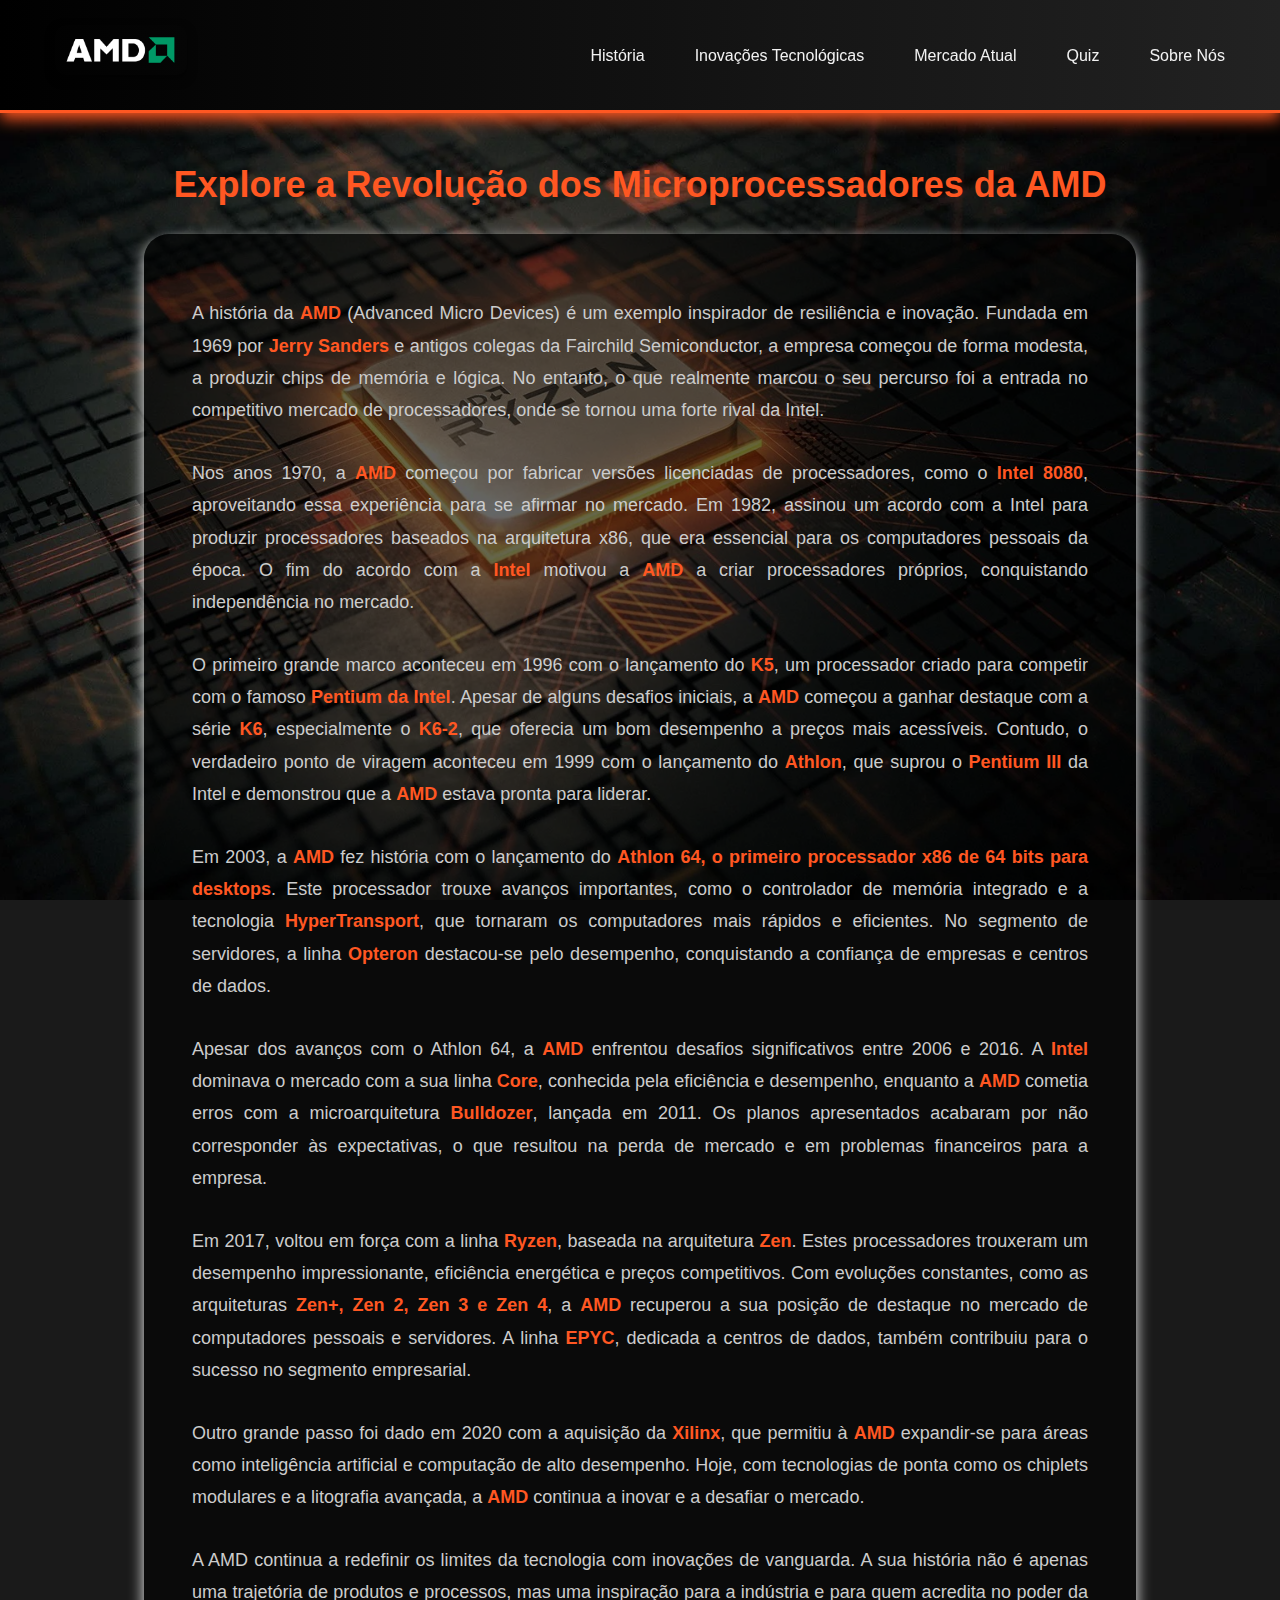
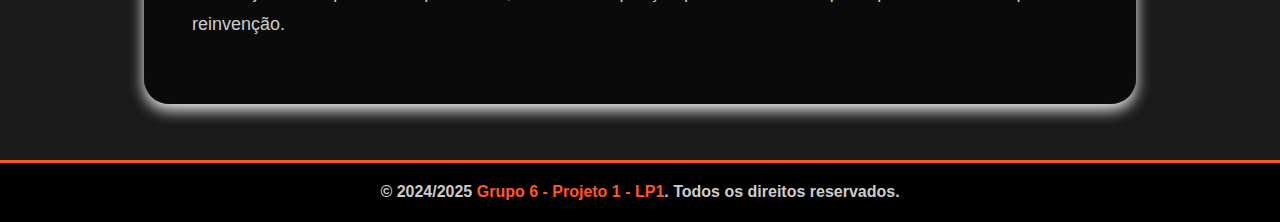
==== commit f64d38a1: "Updated main page text" ====
--- a/index.html
+++ b/index.html
@@ -41,18 +41,19 @@
                         
                     <p>Nos anos 1970, a <strong>AMD</strong> começou por fabricar versões licenciadas de processadores, como o <strong>Intel 8080</strong>, aproveitando essa experiência para se afirmar no mercado.
                     Em 1982, assinou um acordo com a Intel para produzir processadores baseados na arquitetura x86, que era essencial para os computadores pessoais da época. 
-                    Este acordo deu à <strong>AMD</strong> uma base sólida, mas o fim do mesmo levou a empresa a investir na criação dos seus próprios processadores, garantindo assim a sua independência.</p>
+                    O fim do acordo com a <strong>Intel</strong> motivou a <strong>AMD</strong> a criar processadores próprios, conquistando independência no mercado.</p>
 
                     <p>O primeiro grande marco aconteceu em 1996 com o lançamento do <strong>K5</strong>, um processador criado para competir com o famoso <strong>Pentium da Intel</strong>. 
                     Apesar de alguns desafios iniciais, a <strong>AMD</strong> começou a ganhar destaque com a série <strong>K6</strong>, especialmente o <strong>K6-2</strong>, 
                     que oferecia um bom desempenho a preços mais acessíveis. Contudo, o verdadeiro ponto de viragem aconteceu em 1999 com o lançamento do <strong>Athlon</strong>, 
-                    que suprou o <strong>Pentium III</strong> da Intel e demonstrou que a <strong>AMD</strong> estava preparada para assim inovar e almejar liderar.</p>
+                    que suprou o <strong>Pentium III</strong> da Intel e demonstrou que a <strong>AMD</strong> estava pronta para liderar.</p>
 
                     <p>Em 2003, a <strong>AMD</strong> fez história com o lançamento do <strong>Athlon 64, o primeiro processador x86 de 64 bits para desktops</strong>. 
                     Este processador trouxe avanços importantes, como o controlador de memória integrado e a tecnologia <strong>HyperTransport</strong>, que tornaram os computadores mais rápidos e eficientes. 
                     No segmento de servidores, a linha <strong>Opteron</strong> destacou-se pelo desempenho, conquistando a confiança de empresas e centros de dados.</p>
 
-                    <p>Entre 2006 e 2016, a <strong>AMD</strong> enfrentou dificuldades. A <strong>Intel</strong> dominava o mercado com a sua linha <strong>Core</strong>, conhecida pela eficiência e desempenho, 
+                    <p>Apesar dos avanços com o Athlon 64, a <strong>AMD</strong> enfrentou desafios significativos entre 2006 e 2016. 
+                    A <strong>Intel</strong> dominava o mercado com a sua linha <strong>Core</strong>, conhecida pela eficiência e desempenho, 
                     enquanto a <strong>AMD</strong> cometia erros com a microarquitetura <strong>Bulldozer</strong>, lançada em 2011. 
                     Os planos apresentados acabaram por não corresponder às expectativas, o que resultou na perda de mercado e em problemas financeiros para a empresa.</p>
 
@@ -63,6 +64,8 @@
 
                     <p>Outro grande passo foi dado em 2020 com a aquisição da <strong>Xilinx</strong>, que permitiu à <strong>AMD</strong> expandir-se para áreas como inteligência artificial e computação de alto desempenho. 
                     Hoje, com tecnologias de ponta como os chiplets modulares e a litografia avançada, a <strong>AMD</strong> continua a inovar e a desafiar o mercado.</p>
+
+                    <p>A AMD continua a redefinir os limites da tecnologia com inovações de vanguarda. A sua história não é apenas uma trajetória de produtos e processos, mas uma inspiração para a indústria e para quem acredita no poder da reinvenção.</p>
                 </section>
             </article>
         </main>
--- a/styles.css
+++ b/styles.css
@@ -8,11 +8,12 @@
     display: flex; /* Define o conteúdo do site como um container flexível */    
     flex-direction: column; /* Organiza os elementos de forma vertical (em coluna) */
     scroll-padding-top: 225px;
+    min-height: 100vh;
 }
 
 /* Propriedades do Main */
 main {
-    /* flex: 1;  Faz o main ocupar o restante do espaço disponível */
+    flex: 1; /* Faz o main ocupar o restante do espaço disponível */
     display: flex; /* Define o container flexível para o conteúdo dentro de main */
     flex-direction: column;  /* Organiza os elementos dentro do main em coluna (empilhados verticalmente) */
     padding: 20px; /* Adiciona espaçamento interno */
@@ -20,9 +21,6 @@
     background-attachment: fixed; /* Makes the background sticky */
     background-position: center; /* Position the background in the center */
     background-size: cover; /* Make sure the background covers the full screen */
-    /* background-size: cover;  Faz a imagem cobrir todo o espaço do main */
-    /* background-position: center;  Centraliza a imagem */
-    /* background-repeat: no-repeat; Evita repetição da imagem */
 }
 
 /* Propriedades do Body */
@@ -48,7 +46,6 @@
     align-items: center; /* Alinha os itens verticalmente ao centro */
 }
 
-
 /* Propriedades da Nav Bar */
 nav {
     display: flex; /* Define o conteúdo da barra de navegação como um container flexível */
@@ -98,6 +95,7 @@
     color: #cccccc; 
     font-family: 'Roboto', sans-serif;
 }
+
 /* Propriedades do Menu à direita */
 .nav-right {
     flex: 2; /* Faz o item ocupar 2 partes do espaço disponível */
@@ -248,7 +246,7 @@
 }
 
 .block a:hover {
-    color: #f1f1f1;
+    color: #f2f2f2;
 }
 
 /*  Rodapé  */
@@ -337,22 +335,6 @@
     cursor: not-allowed; /* Exibe um cursor de "não permitido" */
 }
 
-/* Estilo para os blocos da linha do tempo */
-.timeline-block {
-    display: flex; /* Exibe os elementos como flex containers */
-    align-items: center; /* Alinha os itens verticalmente ao centro */
-    gap: 1em; /* Espaço de 1em entre imagem e texto */
-    text-align: left; /* Alinha o texto à esquerda */
-} 
-
-/* Estilo das imagens dentro dos blocos da linha do tempo */
-.timeline-block img {
-    width: 350px; /* Define a largura das imagens */
-    height: auto; /* Ajusta a altura automaticamente para manter a proporção */
-    border-radius: 5px; /* Arredonda os cantos das imagens */
-    box-shadow: 0px 4px 10px rgba(0, 0, 0, 0.5); /* Aplica uma sombra nas imagens */
-}
-
 /* Estilo específico para a classe 'historia' */
 .historia {
     margin: 20px auto; /* Adiciona uma margem à esquerda */
@@ -362,8 +344,8 @@
 aside.timeline {
     padding: 10px; /* Adiciona preenchimento dentro do aside */
     position: fixed; /* Fixa a posição na tela */
-    left: 5px; /* Posiciona à esquerda */
-    top: 50%; /* Posiciona ao meio verticalmente */
+    left: 10px; /* Posiciona à esquerda */
+    top: 40%;
     overflow-y: auto; /* Permite o scroll vertical */
     padding: 10px 0;
     text-align: center;
@@ -385,17 +367,17 @@
 aside.timeline ul li a {
     color: #f2f2f2; /* Cor de texto branca */
     text-decoration: none; /* Remove o sublinhado dos links */
-    font-size: 16px; /* Define o tamanho da fonte */
-    padding: 8px 15px; /* Adiciona preenchimento dentro do link */
     border-radius: 5px; /* Arredonda os cantos do link */
     transition: all 0.3s ease; /* Animação suave para todos os estados */
-    position: relative; /* Define a posição relativa para efeitos de sobreposição */
+    font-size: 16px;
+    padding: 8px 15px;
+    position: relative;
 }
 
 /* Efeito de hover nos links */
 aside.timeline ul li a:hover {
-    background-color: #f1f1f1; /* Cor de fundo laranja para efeito de hover */
-    color: #000; /* Cor do texto preta no hover */
+    background-color: #FF5722; /* Cor de fundo laranja para efeito de hover */
+    color: #f2f2f2; /* Cor do texto preta no hover */
 }
 
 /* Hidden Checkbox */
@@ -412,24 +394,24 @@
 }
 
 .perfil {
-    border-radius: 50% !important;
-    max-width: 150px !important;
+    border-radius: 50% !important; 
+    max-width: 150px !important; 
 }
 
 .li-about {
     list-style: none;
 }
 
-.li-about a{
-    color:#f2f2f2;
-}
-
-.li-about a :hover{
+.li-about a {
+    color:#ccc;
+}
+
+.li-about a :hover {
     color:#FF5722;
 }
 
 .arrow div:nth-child(1) {
-        transform: rotate(45deg) translate(4px, 0px);
+        transform: rotate(45deg) translate(5px, 0px);
         margin-left: 12px;
 }
 .arrow div:nth-child(2) {
@@ -475,7 +457,7 @@
         text-align: center;
         border-radius: 15px;
     }
-
+    
     .menu a {
         display: block;
         padding: 10px 20px;
@@ -486,6 +468,7 @@
 
     .menu a:hover {
         background-color: #FF5722;
+        color: white; 
         transition: none;
         font-size:18px;
     }
@@ -494,7 +477,7 @@
         background-color: white;
         transition: none;
         font-size:18px;
-    }
+    } 
 
     /* Show Menu on Checkbox Toggle */
     #menu-toggle:checked~.menu,#menu-toggle-2:checked~.menu {
@@ -518,12 +501,12 @@
 
     /* Animate Menu Icon */
     #menu-toggle-2:checked+.menu-icon div:nth-child(1) {
-        transform: rotate(-45deg) translate(-1.2px, 1.2px);
+        transform: rotate(-45deg) translate(-1.9px, 1.5px);
         margin-left: 12px;
     }
 
     #menu-toggle-2:checked+.menu-icon div:nth-child(2) {
-        transform: rotate(45deg) translate(-5px, -30px);
+        transform: rotate(45deg) translate(-4px, -30px);
         margin-left: 12px;
     }
 
@@ -542,16 +525,11 @@
         display: flex; /* Exibe o menu hamburguer para dispositivos móveis */
     }
 
-    #menu-toggle:checked+.menu-icon+.nav-right {
+    #menu-toggle:checked+.menu-icon+.nav-right,#menu-toggle-2:checked+.menu-icon+.topics,.block {
         display: block; /* Exibe a navegação quando o menu hamburguer for ativado */
     }
 
-    #menu-toggle-2:checked+.menu-icon+.topics {
-        display: block; /* Exibe a navegação quando o menu hamburguer for ativado */
-    }
-
     .block {
-        display: block; /* Exibe os blocos como elementos de bloco */
         text-align: center; /* Centraliza o texto dentro dos blocos */
     }
 
@@ -573,9 +551,11 @@
 
     aside.timeline {
         top: auto;
-        margin-left: auto;
-        margin-right: auto;
-        width: 15%;
+        margin: auto;
+        min-width: 100px;
+        max-width: 300px;
+        font-size:18px;
+        transition: none;
     }
 
     aside.timeline ul li a {
@@ -583,8 +563,22 @@
         font-size: 0.8em;
     }
 
+    aside.timeline a:hover {
+        background-color: #FF5722;
+        color: white; 
+        transition: none;
+        font-size:18px;
+    }
+
+    aside.timeline a:hover.active {
+        background-color: white;
+        transition: none;
+        font-size:18px;
+    }
+
+
     .backgroud {
-        background-color: rgba(255, 255, 255, 0.5);
+        background-color: rgba(0, 0, 0, 0.75);
         box-shadow: 0px 4px 6px rgba(0, 0, 0, 0.1);
         padding: 10px 0;
         text-align: center;
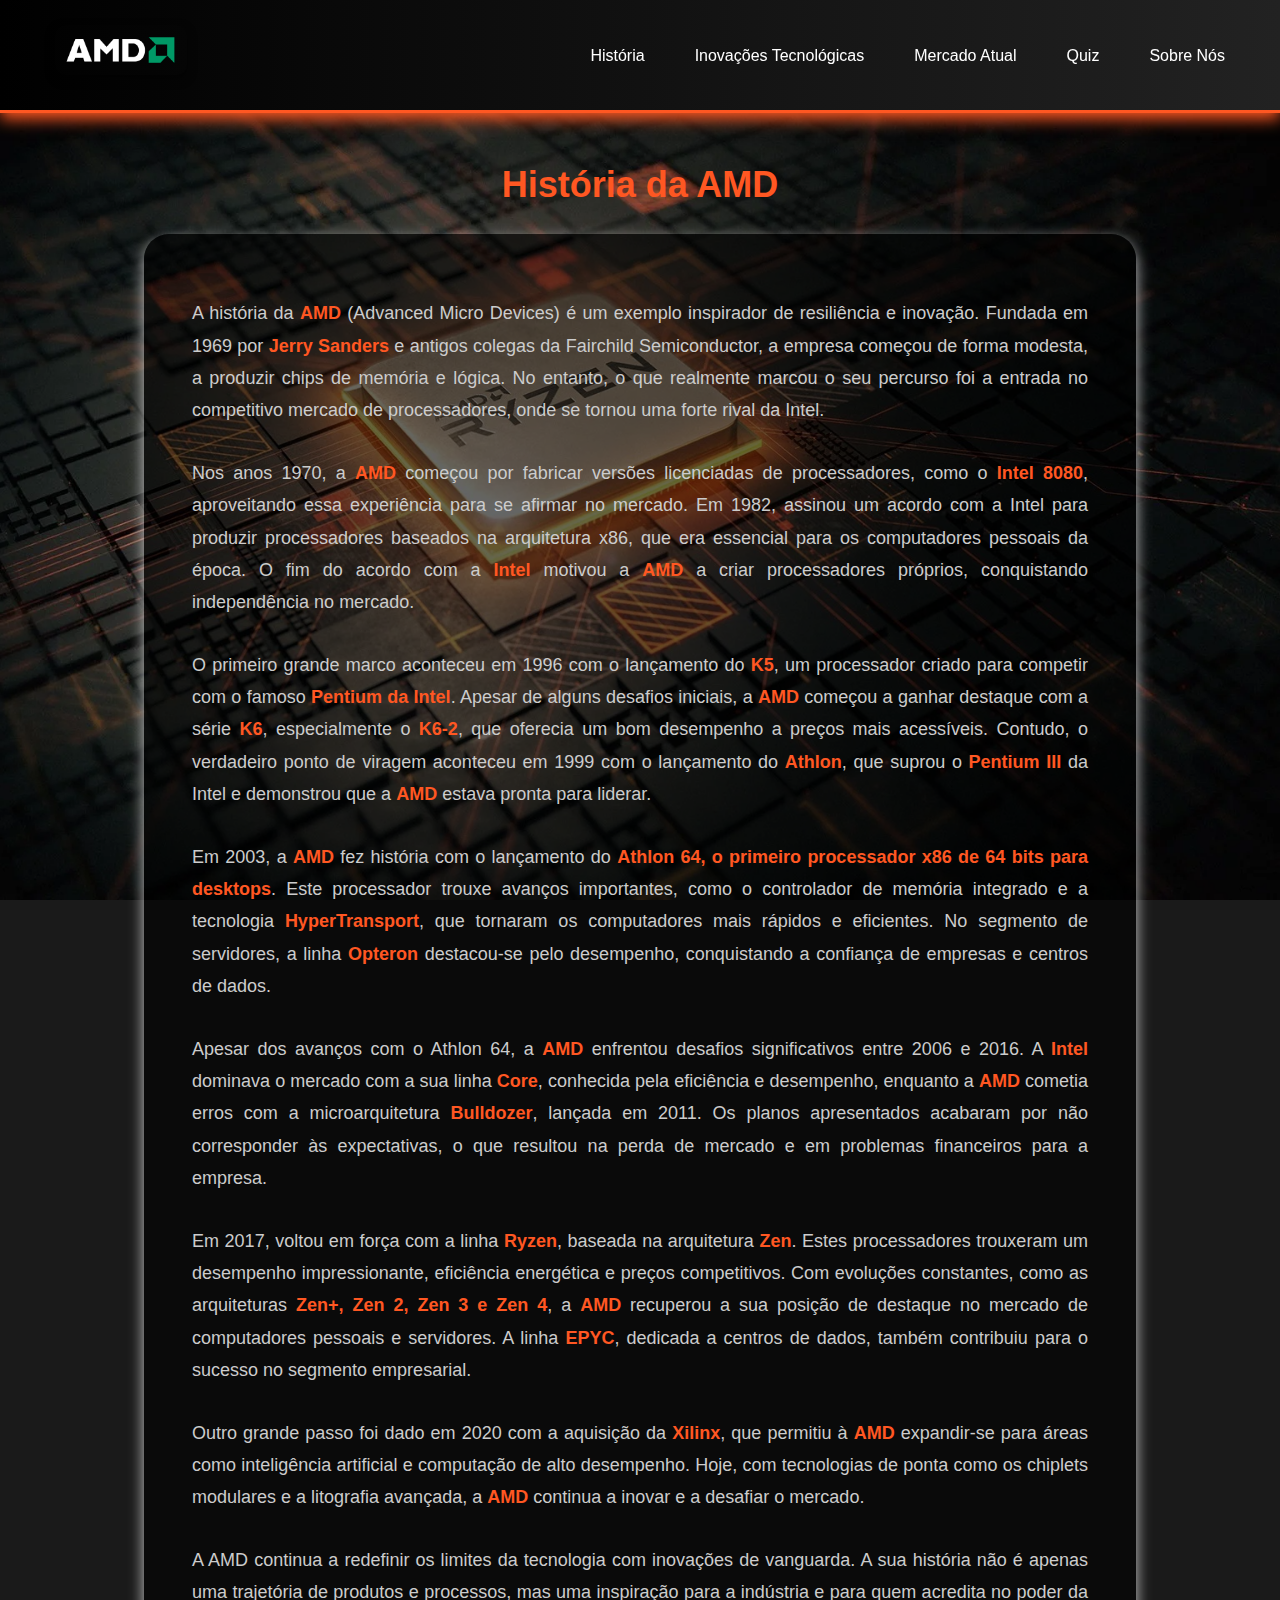
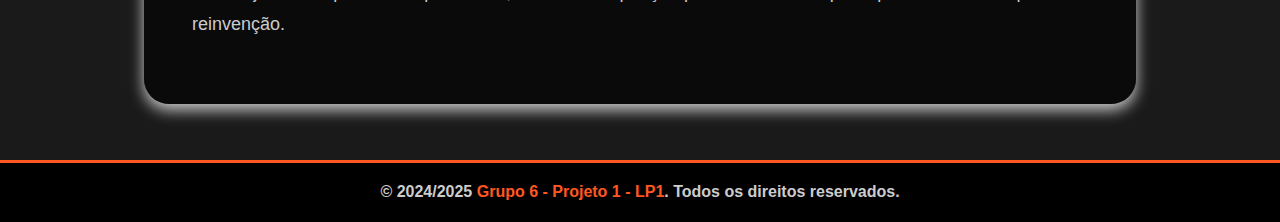
==== commit daeeddf4: "Fix Html structure for coherence" ====
--- a/index.html
+++ b/index.html
@@ -33,7 +33,7 @@
         </header>
         <main>
             <article>
-                <h1>Explore a Revolução dos Microprocessadores da AMD</h1>
+                <h1>História da AMD</h1>
                 <section>
                     <p>A história da <strong>AMD</strong> (Advanced Micro Devices) é um exemplo inspirador de resiliência e inovação. 
                     Fundada em 1969 por <strong>Jerry Sanders</strong> e antigos colegas da Fairchild Semiconductor, a empresa começou de forma modesta, a produzir chips de memória e lógica. 
--- a/styles.css
+++ b/styles.css
@@ -2,6 +2,13 @@
 * {
     margin: 0; /* Remove as margens de todos os elementos */
     padding: 0; /* Remove o padding (espaçamento interno) de todos os elementos */
+}
+
+/* Variáveis globais */ 
+:root {
+    --laranja-amd: #FF5722; 
+    --cor-texto: #ccc;
+    --background-escuro: #1a1a1a;
 }
 
 html,body {
@@ -26,8 +33,8 @@
 /* Propriedades do Body */
 body {
     font-family: 'Roboto', sans-serif; /* Define a fonte como 'Roboto', com sans-serif como fallback */
-    background-color: #1a1a1a; /* Cor de fundo do body: cinza escuro */
-    color: #f2f2f2; /* Cor do texto: branco/clarinho */
+    background-color: var(--background-escuro); /* Cor de fundo do body: cinza escuro */
+    color: var(--cor-texto); /* Cor do texto: branco/clarinho */
     line-height: 1.8; /* Define a altura da linha do texto como 1.8 para melhorar a legibilidade */
     overflow-x: hidden; /* Impede que o conteúdo transborde horizontalmente */
     min-width: 410px;
@@ -37,8 +44,8 @@
 header {
     background: linear-gradient(90deg, #000, #222); /* Gradiente de fundo de preto a cinza escuro (90 graus) */
     padding: 15px 20px; /* Define o padding (espaçamento interno) em cima/embaixo de 15px e à esquerda/direita de 20px */
-    border-bottom: 3px solid #FF5722; /* Borda inferior laranja para dar destaque */
-    box-shadow: 0px 6px 15px #FF5722; /* Sombra preta com 4px de desfoque vertical, 10px de espalhamento */
+    border-bottom: 3px solid var(--laranja-amd); /* Borda inferior laranja para dar destaque */
+    box-shadow: 0px 6px 15px var(--laranja-amd); /* Sombra preta com 4px de desfoque vertical, 10px de espalhamento */
     position: sticky; /* Faz com que o cabeçalho permaneça fixo no topo ao rolar a página */
     top: 0; /* Defina a margem superior como 0, fixando o cabeçalho no topo */
     display: flex; /* Define o container flexível para os elementos dentro do header */
@@ -77,12 +84,12 @@
 ul {
     font-family: 'Roboto', sans-serif; /* Define a fonte como 'Roboto' para os itens da lista */
     font-size: 18px; /* Tamanho da fonte dos itens da lista */
-    color: #f2f2f2; /* Cor cinza claro para o texto da lista */
+    color: var(--cor-texto); /* Cor cinza claro para o texto da lista */
 }
 
 /* Estilos específicos para a classe ul-inovacoes */
 .ul-inovacoes {
-    color: #f2f2f2; /* Cor do texto cinza claro */
+    color: var(--cor-texto); /* Cor do texto cinza claro */
     margin: 15px 0; /* Margem de 15px superior e inferior */
     line-height: 1.8; /* Define a altura da linha como 1.8 para maior espaçamento */
     text-align: justify; /* Alinha o texto de forma justificada */
@@ -92,7 +99,7 @@
 
 li {
     font-size: 18px;
-    color: #cccccc; 
+    color: white; 
     font-family: 'Roboto', sans-serif;
 }
 
@@ -106,7 +113,7 @@
 
 /* Estilos para os links dentro do menu à direita */
 .nav-right a {
-    color: #f2f2f2; /* Cor do texto dos links como branco */
+    color: white; /* Cor do texto dos links como branco */
     text-decoration: none; /* Remove o sublinhado dos links */
     font-size: 16px; /* Tamanho da fonte dos links */
     transition: color 0.3s ease; /* Transição suave para a cor do texto */    
@@ -119,7 +126,7 @@
 
 /* Estilos para os links dentro da barra de navegação */
 nav a {
-    color: #FF5722; /* Cor de texto clara para os links */
+    color: var(--laranja-amd); /* Cor de texto clara para os links */
     text-decoration: none; /* Remove o sublinhado dos links */
     font-size: 16px; /* Tamanho da fonte dos links */
     padding: 8px 15px; /* Padding interno de 8px verticalmente e 15px horizontalmente */
@@ -132,24 +139,24 @@
 /* Efeitos ao passar o mouse sobre os links */
 nav a:hover {
     font-size:20px;
-    color: #FF5722; /* Cor preta para o texto ao passar o mouse */
+    color: var(--laranja-amd); /* Cor preta para o texto ao passar o mouse */
     transition: all 0.3s ease;
 }
 
 /* Efeitos ao passar o mouse sobre o logo à esquerda */
 .nav-left a:hover {
     background-color: transparent; /* Fundo transparente ao passar o mouse */
-    color: #f2f2f2; /* Cor branca para o texto ao passar o mouse */
+    color: var(--cor-texto); /* Cor branca para o texto ao passar o mouse */
 }
 
 nav a:hover.active{
-    color: #f2f2f2;
+    color: var(--cor-texto);
 }
 
 /* Estilos para o link ativo */
 .active {
-    background-color: #FF5722; /* Fundo laranja para o link ativo */
-    color: #f2f2f2;  /* Cor preta para o texto do link ativo */
+    background-color: var(--laranja-amd); /* Fundo laranja para o link ativo */
+    color: var(--cor-texto);  /* Cor preta para o texto do link ativo */
 }
 
 /* Conteúdo principal */
@@ -163,19 +170,19 @@
 article h1 {
     text-align: center; /* Alinha o título principal ao centro */
     font-size: 36px; /* Tamanho da fonte do título */
-    color: #FF5722; /* Cor laranja para o título */
+    color: var(--laranja-amd); /* Cor laranja para o título */
     margin-bottom: 15px; /* Adiciona margem inferior ao título */
 }
 
 article h2 {
     text-align: center; /* Alinha o subtítulo ao centro */
     font-size: 28px; /* Tamanho da fonte do subtítulo */
-    color: #FF5722; /* Cor laranja para o subtítulo */
+    color: var(--laranja-amd); /* Cor laranja para o subtítulo */
     margin-bottom: 10px; /* Adiciona margem inferior ao subtítulo */
 }
 
 strong {
-    color: #FF5722; /* Deixa o texto em negrito com a cor laranja */
+    color: var(--laranja-amd); /* Deixa o texto em negrito com a cor laranja */
 }
 
 /* Estilos para as seções */
@@ -183,24 +190,25 @@
     background-color: rgb(0, 0, 0, 0.6); /* Background preto, com transparência 0.6 para se perceber o fundo e ser legível */  
     border-radius: 25px; /* Bordas arredondadas */    
     padding: 3em; /* Adiciona 3em de espaço interno */ 
-    box-shadow: 0px 6px 15px /* #FF5722 */ #f2f2f2; /* Sombra laranja ao redor da seção */
+    box-shadow: 0px 6px 15px var(--cor-texto); /* Sombra laranja ao redor da seção */
     margin: 1em auto; /* Margem superior e inferior de 1em, centralizando a seção */
     display: flex; /* Usando flexbox para disposição dos itens */
     flex-direction: column; /* Organiza os itens em uma coluna */
-    /* gap: 1em;  Espaço entre os blocos dentro da seção */
-}
-
+}
+section:hover{
+    background-color: rgb(0, 0, 0, 1);
+}
 section p {
     font-size: 18px; /* Tamanho da fonte dos parágrafos dentro da seção */
     margin: 15px 0; /* Margem superior e inferior de 15px */
     line-height: 1.8; /* Espaçamento entre as linhas de texto */
     text-align: justify; /* Alinha o texto justificado */    
-    color: #cccccc;
+    color: var(--cor-texto);
 }
 
 section h3 {
     text-align: center; /* Alinha o cabeçalho da seção ao centro */
-    color: #FF5722; /* Cor laranja para o cabeçalho */
+    color: var(--laranja-amd); /* Cor laranja para o cabeçalho */
 }
 
 section ul {
@@ -212,7 +220,7 @@
     content: '➔'; /* Usa um símbolo de seta */
     margin-right: 10px; /* Espaço entre a seta e o texto */
     font-size: 20px; /* Ajusta o tamanho da seta */
-    color: #FF5722; /* Ajusta a cor da seta */
+    color: var(--laranja-amd); /* Ajusta a cor da seta */
 }
 
 /* Estilos para os blocos dentro das seções */
@@ -234,19 +242,19 @@
 
 .block p {
     font-size: 18px; /* Tamanho da fonte dos parágrafos dentro da seção */
-    color: #cccccc; /* Cor do texto cinza claro */
+    color: var(--cor-texto); /* Cor do texto cinza claro */
     margin: 15px 0 15px 30px; /* Margem superior e inferior de 15px */
     line-height: 1.8; /* Espaçamento entre as linhas de texto */
     text-align: justify; /* Alinha o texto justificado */
 }
 
 .block a {
-    color: #FF5722;
+    color: var(--laranja-amd);
     text-decoration: none;
 }
 
 .block a:hover {
-    color: #f2f2f2;
+    color: var(--cor-texto);
 }
 
 /*  Rodapé  */
@@ -255,8 +263,8 @@
     font-weight: bold; /* Define o texto do rodapé como em negrito */
     background: #000; /* Cor de fundo preta */
     padding: 15px; /* Espaçamento interno */
-    color: #cccccc; /* Cor do texto no rodapé */
-    border-top: 3px solid #FF5722; /* Borda superior laranja para o rodapé */
+    color: var(--cor-texto); /* Cor do texto no rodapé */
+    border-top: 3px solid var(--laranja-amd); /* Borda superior laranja para o rodapé */
 }
 
 footer p {
@@ -266,13 +274,12 @@
 /* Estilos para as imagens  */
 img {
     border-radius: 10px; /* Bordas arredondadas nas imagens */
-    /* box-shadow: 0px 0px 10px rgba(0, 0, 0, 0.5);  Sombra suave ao redor da imagem */
     max-width: 100%; /* Limita a largura das imagens ao tamanho máximo disponível */
     max-height: auto; /* Mantém a proporção da altura da imagem */
 } 
 
 figcaption {
-    font-size: 10px;
+    font-size: 14px;
     text-align: center; /* Alinha as legendas das imagens ao centro */
 }
 
@@ -365,7 +372,7 @@
 
 /* Estilo dos links da linha do tempo */
 aside.timeline ul li a {
-    color: #f2f2f2; /* Cor de texto branca */
+    color: white; /* Cor de texto branca */
     text-decoration: none; /* Remove o sublinhado dos links */
     border-radius: 5px; /* Arredonda os cantos do link */
     transition: all 0.3s ease; /* Animação suave para todos os estados */
@@ -376,8 +383,8 @@
 
 /* Efeito de hover nos links */
 aside.timeline ul li a:hover {
-    background-color: #FF5722; /* Cor de fundo laranja para efeito de hover */
-    color: #f2f2f2; /* Cor do texto preta no hover */
+    background-color: var(--laranja-amd); /* Cor de fundo laranja para efeito de hover */
+    color: var(--cor-texto); /* Cor do texto preta no hover */
 }
 
 /* Hidden Checkbox */
@@ -407,16 +414,22 @@
 }
 
 .li-about a :hover {
-    color:#FF5722;
+    color:var(--laranja-amd);
 }
 
 .arrow div:nth-child(1) {
         transform: rotate(45deg) translate(5px, 0px);
         margin-left: 12px;
 }
+
 .arrow div:nth-child(2) {
         transform: rotate(-45deg) translate(33px, 0px);
         margin-left: 12px;
+}
+
+/* Esconde o checkbox que controla o menu hamburguer */
+#menu-toggle {
+    display: none;
 }
 
 /* Quando a largura do monitor for inferior a 1024px */
@@ -467,7 +480,7 @@
     }
 
     .menu a:hover {
-        background-color: #FF5722;
+        background-color: var(--laranja-amd);
         color: white; 
         transition: none;
         font-size:18px;
@@ -564,7 +577,7 @@
     }
 
     aside.timeline a:hover {
-        background-color: #FF5722;
+        background-color: var(--laranja-amd);
         color: white; 
         transition: none;
         font-size:18px;
@@ -575,7 +588,6 @@
         transition: none;
         font-size:18px;
     }
-
 
     .backgroud {
         background-color: rgba(0, 0, 0, 0.75);
@@ -584,9 +596,4 @@
         text-align: center;
         border-radius: 15px;
     }
-}
-
-/* Esconde o checkbox que controla o menu hamburguer */
-#menu-toggle {
-    display: none;
-}
+}